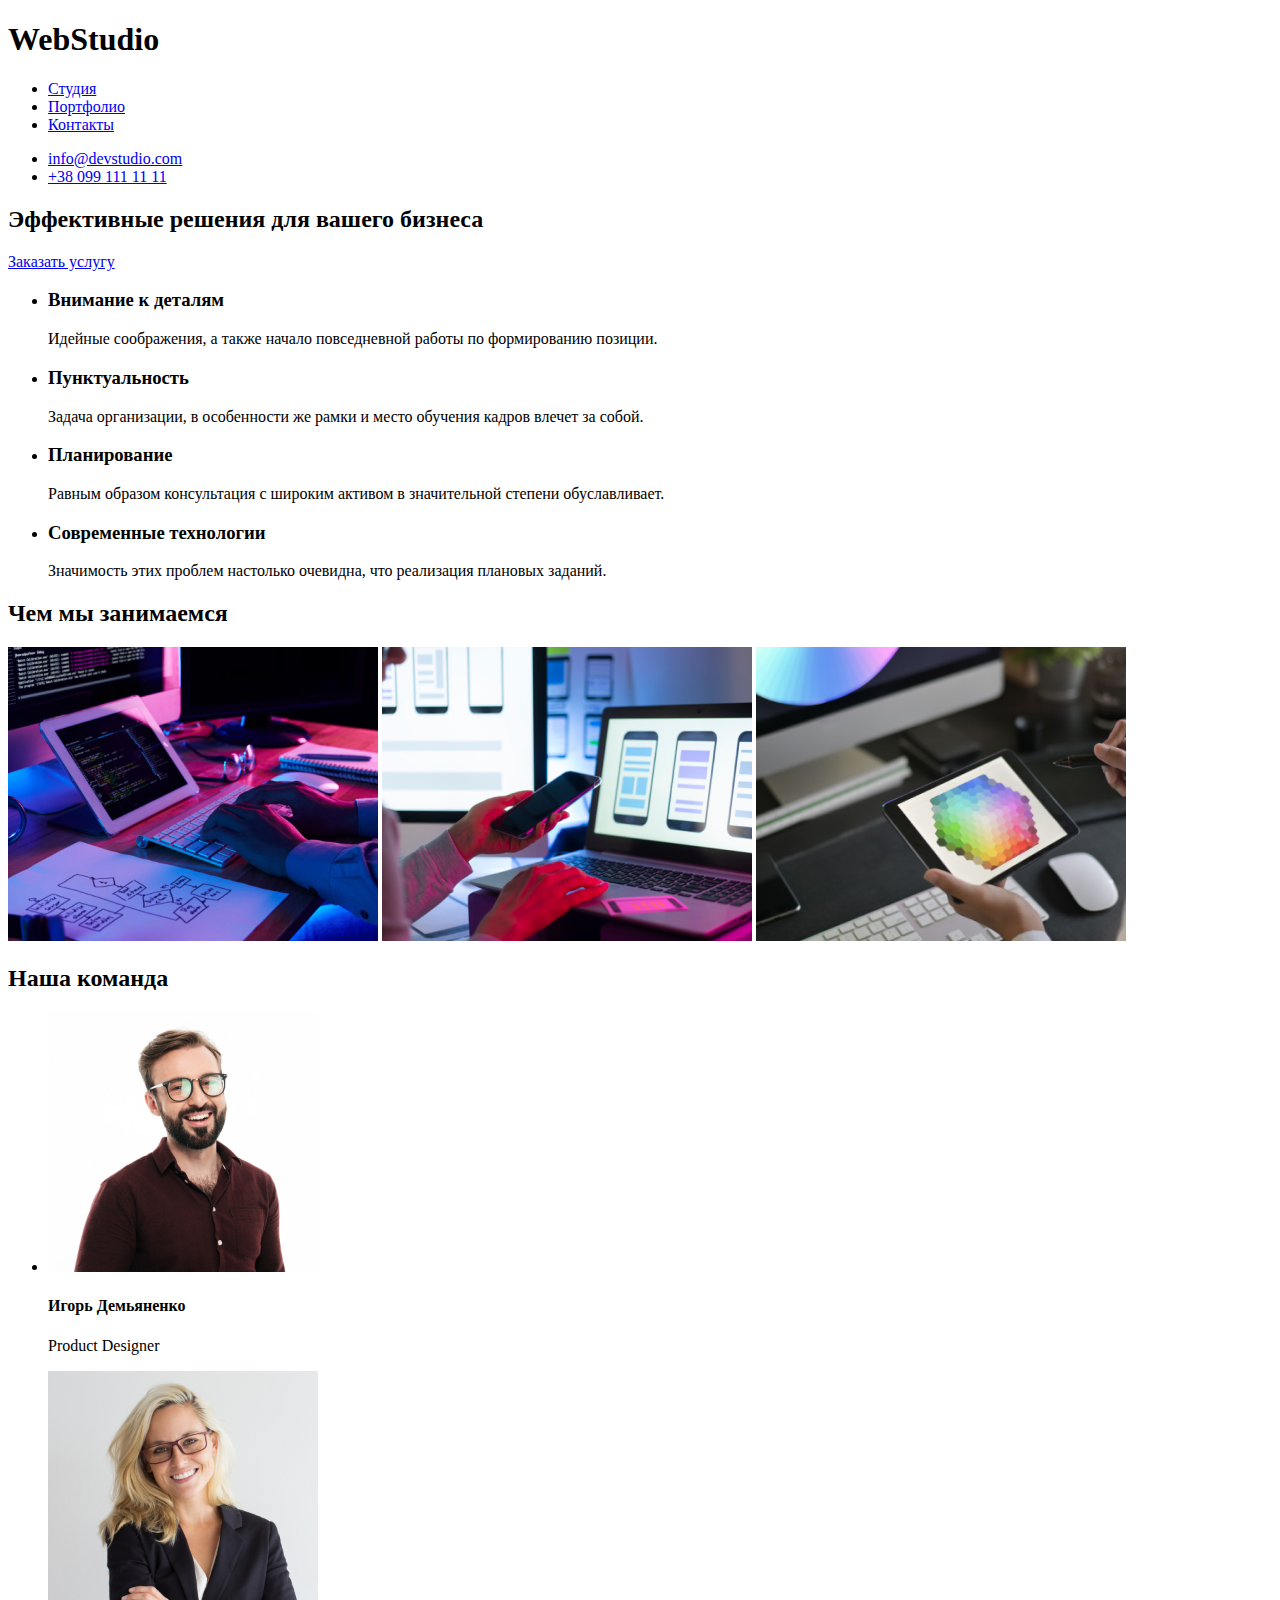
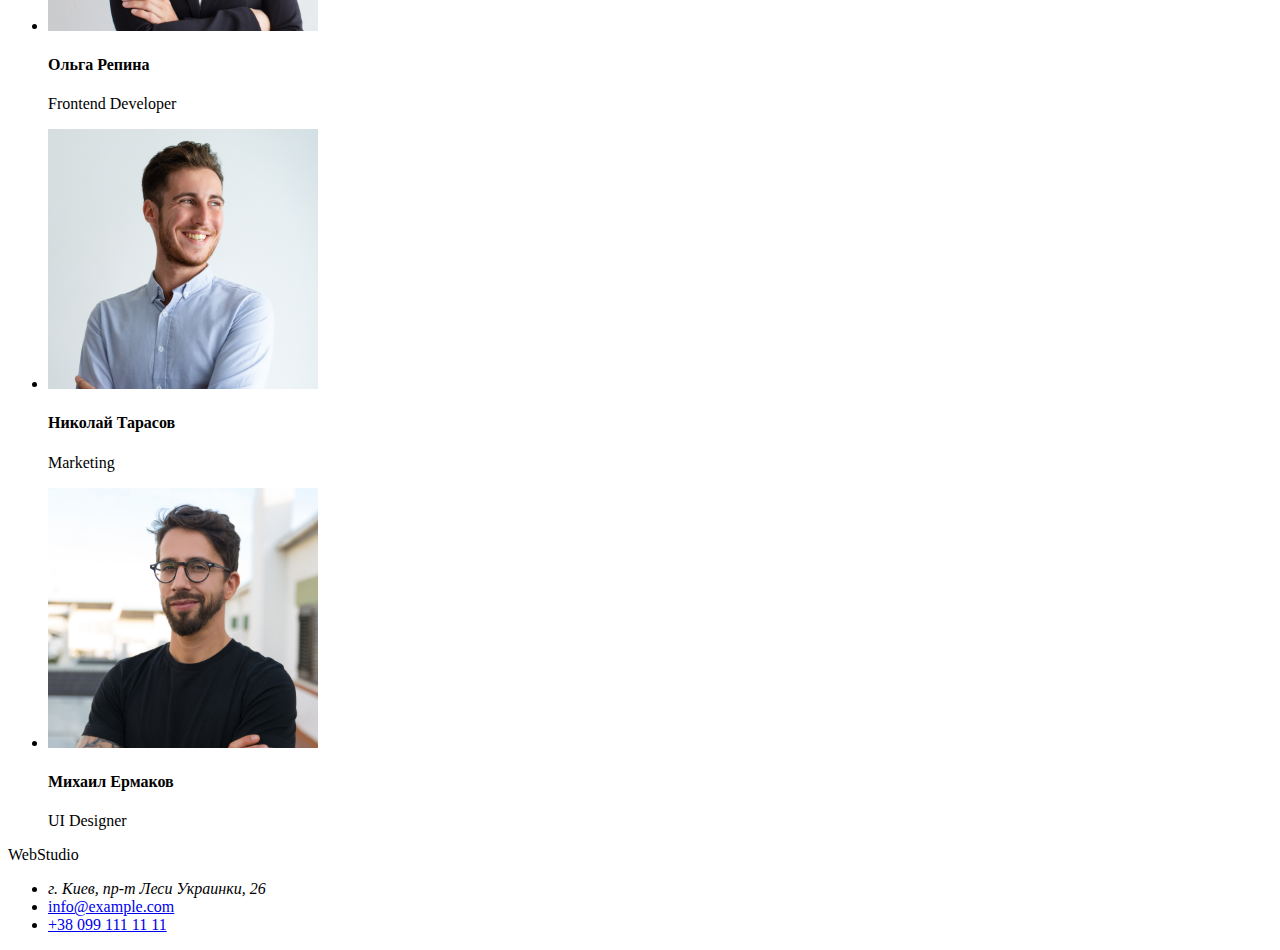
==== index.html @ c7d6d515 "created repository and added linters" ====
<!DOCTYPE html>
<html lang="ru">
<head>
    <meta charset="UTF-8">
    <meta name="viewport" content="width=, initial-scale=1.0">
    <link rel="stylesheet" href="./css/style.css">
    <title>Студия</title>
</head>
<body>
    <!--header container-->
    <header>
        <nav>
            <h1><span>Web</span>Studio</h1>
            <ul>
                <li><a href="#">Студия</a></li>
                <li><a href="#">Портфолио</a></li>
                <li><a href="#">Контакты</a></li>
            </ul>
            <ul>
                <li><a href="mailto:info@devstudio.com">info@devstudio.com</a></li>
                <li><a href="tel:+380991111111">+38 099 111 11 11</a></li>
            </ul>
        </nav>
    </header>
    <main>
        <!--banner container-->
        <div>
            <h2>Эффективные решения для вашего бизнеса</h2>
            <a href="#">Заказать услугу</a>
        </div>
        <!--preferences section-->
        <section>
            <ul>
                <li>
                    <h3>Внимание к деталям</h3>
                    <span>Идейные соображения, а также начало повседневной работы по формированию позиции.</span>
                </li>
                <li>
                    <h3>Пунктуальность</h3>
                    <span>Задача организации, в особенности же рамки и место обучения кадров влечет за собой.</span>
                </li>
                <li>
                    <h3>Планирование</h3>
                    <span>Равным образом консультация с широким активом в значительной степени обуславливает.</span>
                </li>
                <li>
                    <h3>Современные технологии</h3>
                    <span>Значимость этих проблем настолько очевидна, что реализация плановых заданий.</span>
                </li>
            </ul>
        </section>
        <!--whatwedo section-->
        <section>
            <h2>Чем мы занимаемся</h2>
            <img src="./img/img1.png" title="Разработка сайтов" alt="Разработка сайтов">
            <img src="./img/img2.png" title="Разработка мобильных приложений" alt="Разработка мобильных приложений">
            <img src="./img/img3.png" title="Дизайн интерфейса" alt="Дизайн интерфейса"> 
        </section>
        <!--team section-->
        <section>
            <h2>Наша команда</h2>
            <ul>
                <li>
                    <img src="./img/team1.jpg" width="270" title="Игорь Демьяненко" alt="Игорь Демьяненко">
                    <h4>Игорь Демьяненко</h4>
                    <p>Product Designer</p>
                </li>
                <li>
                    <img src="./img/team2.jpg" width="270" title="Ольга Репина" alt="Ольга Репина">
                    <h4>Ольга Репина</h4>
                    <p>Frontend Developer</p>
                </li>
                <li>
                    <img src="./img/team3.jpg" width="270" title="Николай Тарасов" alt="Николай Тарасов">
                    <h4>Николай Тарасов</h4>
                    <p>Marketing</p>
                </li>
                <li>
                    <img src="./img/team4.jpg" width="270" title="Михаил Ермаков" alt="Михаил Ермаков">
                    <h4>Михаил Ермаков</h4>
                    <p>UI Designer</p>
                </li>
            </ul>
        </section>
    </main>
    <!-- footer container -->
    <footer>
        <p><span>Web</span>Studio</p>
        <ul>
            <li><address>г. Киев, пр-т Леси Украинки, 26</address></li>
            <li><a href="mailto:info@example.com">info@example.com</a></li>
            <li><a href="tel:+380991111111">+38 099 111 11 11</a></li>
        </ul>
    </footer>
</body>
</html>
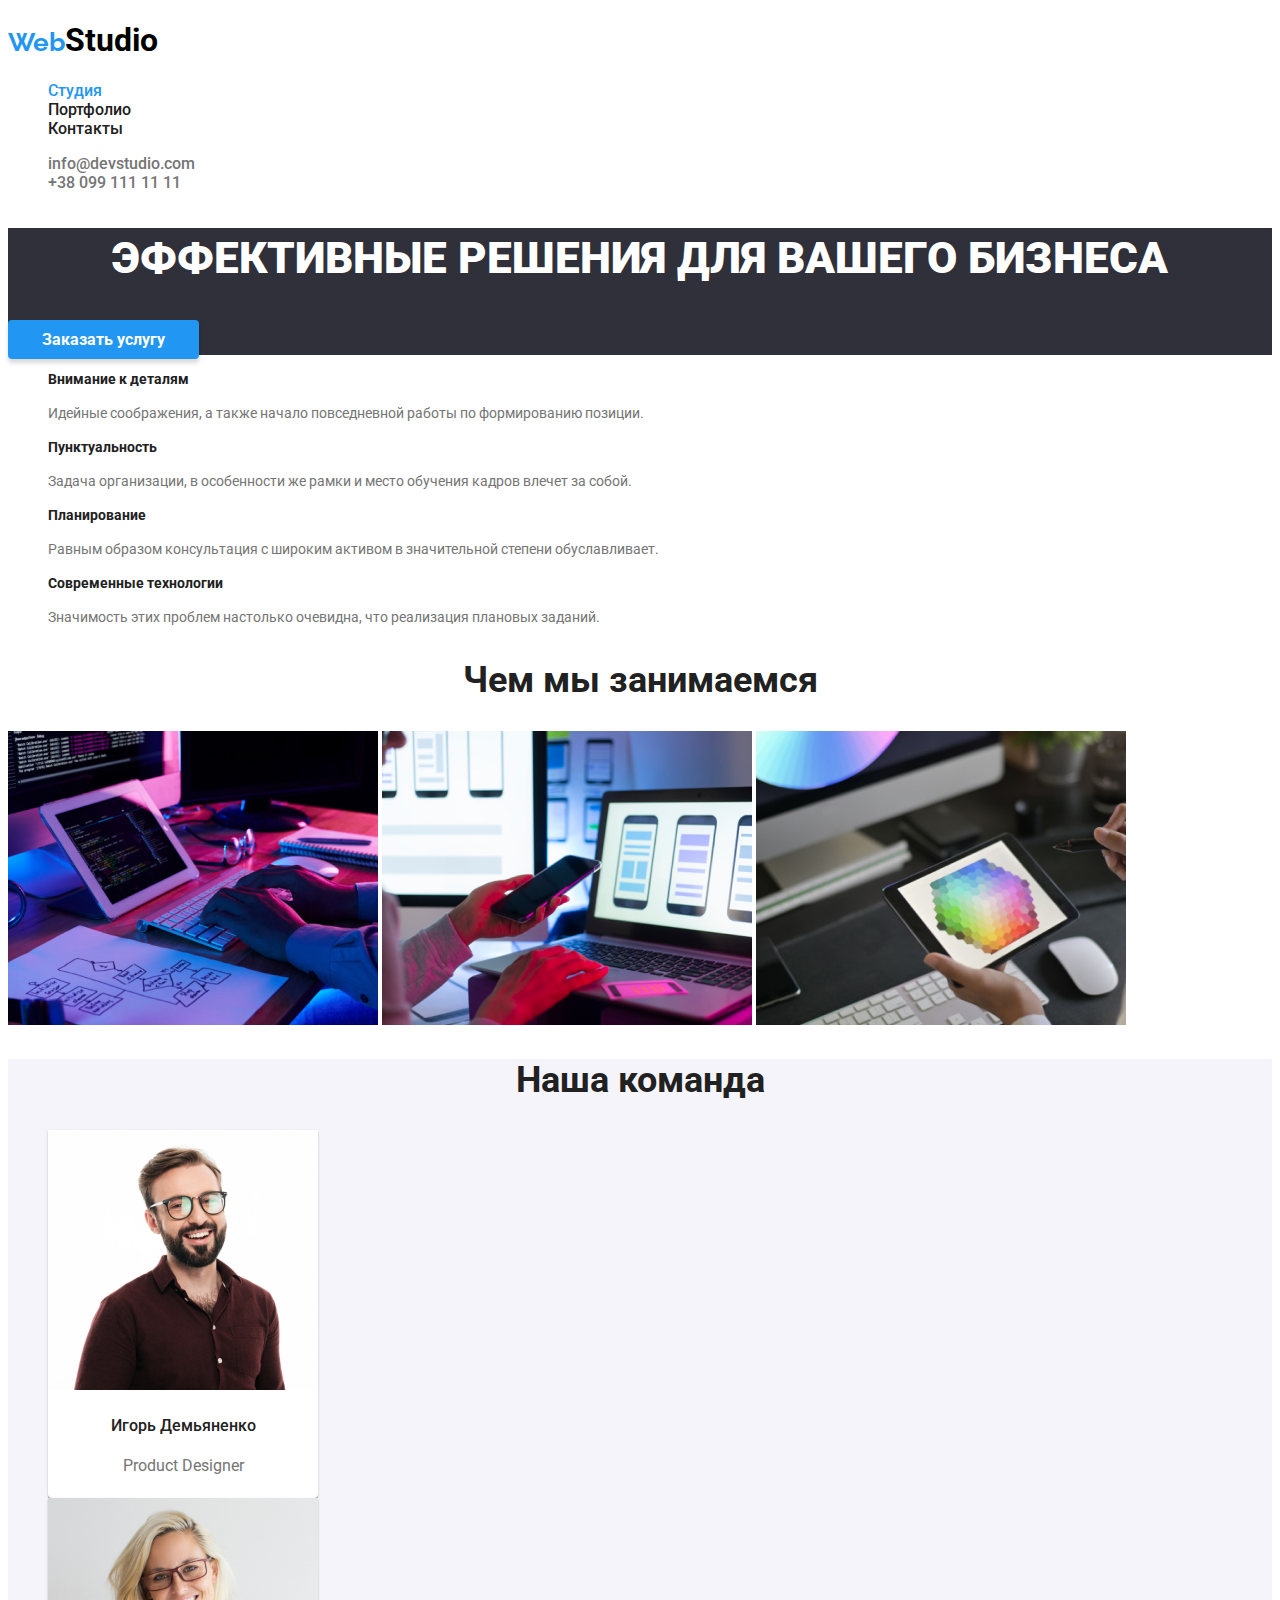
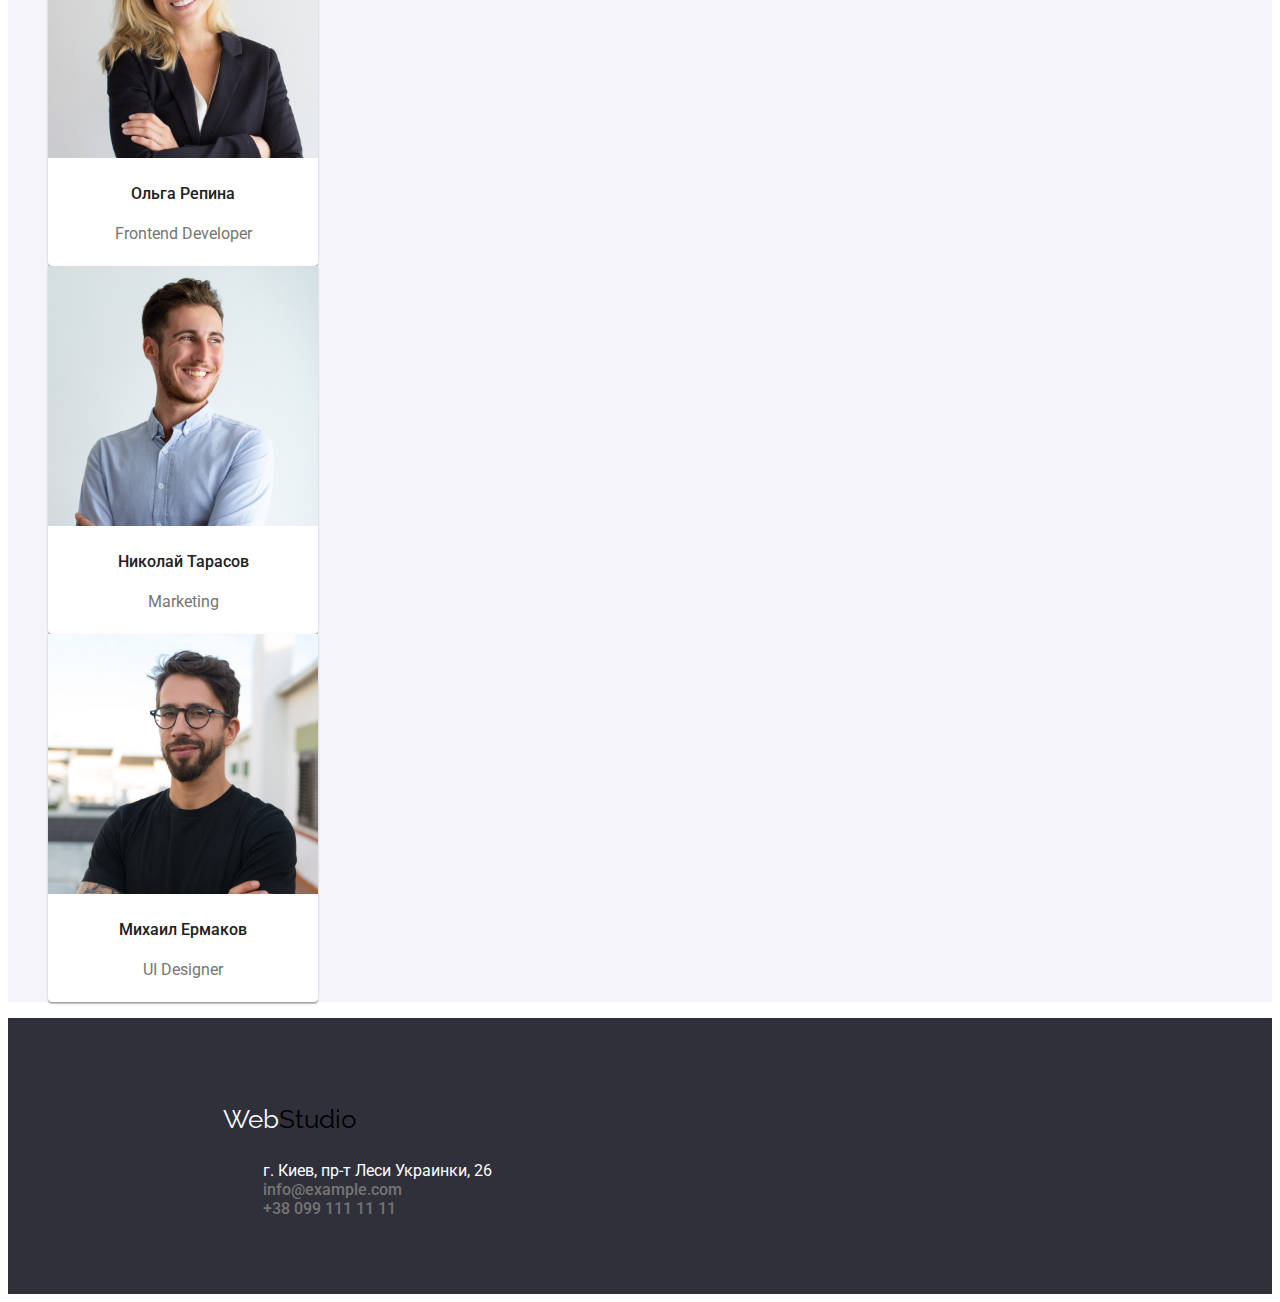
==== commit f065d7c5: "added portfolio, finished css" ====
--- a/index.html
+++ b/index.html
@@ -3,33 +3,36 @@
 <head>
     <meta charset="UTF-8">
     <meta name="viewport" content="width=, initial-scale=1.0">
+    <!-- <link rel="stylesheet" href=".css/normalize.css" -->
     <link rel="stylesheet" href="./css/style.css">
+    <link rel="preconnect" href="https://fonts.gstatic.com">
+    <link href="https://fonts.googleapis.com/css2?family=Raleway:wght@700&family=Roboto:wght@400;500;700;900&display=swap" rel="stylesheet">
     <title>Студия</title>
 </head>
 <body>
     <!--header container-->
     <header>
         <nav>
-            <h1><span>Web</span>Studio</h1>
-            <ul>
-                <li><a href="#">Студия</a></li>
-                <li><a href="#">Портфолио</a></li>
-                <li><a href="#">Контакты</a></li>
+            <h1 class="logo"><span class="logo-brand">Web</span>Studio</h1>
+            <ul  class="nav-panel">
+                <li><a id="current" href="./index.html">Студия</a></li>
+                <li><a href="./portfolio.html">Портфолио</a></li>
+                <li><a href="#footer">Контакты</a></li>
             </ul>
             <ul>
-                <li><a href="mailto:info@devstudio.com">info@devstudio.com</a></li>
-                <li><a href="tel:+380991111111">+38 099 111 11 11</a></li>
+                <li class="nav-contacts"><a href="mailto:info@devstudio.com">info@devstudio.com</a></li>
+                <li class="nav-contacts"><a href="tel:+380991111111">+38 099 111 11 11</a></li>
             </ul>
         </nav>
     </header>
     <main>
         <!--banner container-->
-        <div>
-            <h2>Эффективные решения для вашего бизнеса</h2>
+        <div class="banner">
+            <h2 class="banner-slogan">Эффективные решения для вашего бизнеса</h2>
             <a href="#">Заказать услугу</a>
         </div>
         <!--preferences section-->
-        <section>
+        <section class="preferences">
             <ul>
                 <li>
                     <h3>Внимание к деталям</h3>
@@ -50,32 +53,32 @@
             </ul>
         </section>
         <!--whatwedo section-->
-        <section>
+        <section class="whatwedo">
             <h2>Чем мы занимаемся</h2>
             <img src="./img/img1.png" title="Разработка сайтов" alt="Разработка сайтов">
             <img src="./img/img2.png" title="Разработка мобильных приложений" alt="Разработка мобильных приложений">
             <img src="./img/img3.png" title="Дизайн интерфейса" alt="Дизайн интерфейса"> 
         </section>
         <!--team section-->
-        <section>
+        <section class="team">
             <h2>Наша команда</h2>
             <ul>
-                <li>
+                <li class="team-card">
                     <img src="./img/team1.jpg" width="270" title="Игорь Демьяненко" alt="Игорь Демьяненко">
                     <h4>Игорь Демьяненко</h4>
                     <p>Product Designer</p>
                 </li>
-                <li>
+                <li class="team-card">
                     <img src="./img/team2.jpg" width="270" title="Ольга Репина" alt="Ольга Репина">
                     <h4>Ольга Репина</h4>
                     <p>Frontend Developer</p>
                 </li>
-                <li>
+                <li class="team-card">
                     <img src="./img/team3.jpg" width="270" title="Николай Тарасов" alt="Николай Тарасов">
                     <h4>Николай Тарасов</h4>
                     <p>Marketing</p>
                 </li>
-                <li>
+                <li class="team-card">
                     <img src="./img/team4.jpg" width="270" title="Михаил Ермаков" alt="Михаил Ермаков">
                     <h4>Михаил Ермаков</h4>
                     <p>UI Designer</p>
@@ -84,12 +87,12 @@
         </section>
     </main>
     <!-- footer container -->
-    <footer>
-        <p><span>Web</span>Studio</p>
+    <footer id="footer">
+        <p class="logo-footer"><span class="logo-brand-footer">Web</span>Studio</p>
         <ul>
-            <li><address>г. Киев, пр-т Леси Украинки, 26</address></li>
-            <li><a href="mailto:info@example.com">info@example.com</a></li>
-            <li><a href="tel:+380991111111">+38 099 111 11 11</a></li>
+            <li><address class="address">г. Киев, пр-т Леси Украинки, 26</address></li>
+            <li class="nav-contacts"><a href="mailto:info@example.com">info@example.com</a></li>
+            <li class="nav-contacts"><a href="tel:+380991111111">+38 099 111 11 11</a></li>
         </ul>
     </footer>
 </body>
--- a/css/style.css
+++ b/css/style.css
@@ -0,0 +1,202 @@
+:root {
+    --background-color: #ffffff; 
+    --brand-color: #2196F3;
+    --text-color-primary: #212121;
+    --text-color-secondary: #757575;
+    --text-color-adrress-op60: rgba(255, 255, 255, 0.6);
+    font-family: 'Roboto', sans-serif;
+}
+
+.logo .logo-brand {
+    font-family: 'Raleway', sans-serif;
+    font-size: 26px;
+    line-height: 31px;
+}
+
+.logo {
+    color: #000000;
+}
+
+.logo-brand {
+    color: var(--brand-color)
+}
+
+ul {
+    list-style: none;
+}
+
+#current {
+    color: var(--brand-color);
+}
+
+.nav-panel a{
+    color: var(--text-color-primary);
+    text-decoration: none;
+    font-weight: 500;
+}
+
+.nav-panel a:hover, :focus {
+    color: var(--brand-color);
+}
+
+.nav-contacts a{
+    color: var(--text-color-secondary);
+    text-decoration: none;
+    font-weight: 500;
+}
+
+.nav-contacts a:hover, :focus {
+    color: var(--brand-color);
+}
+
+.banner {
+    background-color: #2F303A;
+}
+
+.banner-slogan {
+    color: var(--background-color);
+    font-weight: 900;
+    text-transform: uppercase;
+    font-size: 44px;
+    line-height: 60px;
+    text-align: center;
+}
+
+.banner a {
+    background-color: var(--brand-color);
+    color: var(--background-color);
+    text-decoration: none;
+    font-weight: 700;
+    font-size: 16px;
+    line-height: 30px;
+    box-shadow: 0px 4px 4px rgba(0, 0, 0, 0.15);
+    border-radius: 4px; 
+    padding: 10px 34px;
+}
+
+.banner a:hover {
+    background-color: #ffffff;
+    color: var(--text-color-primary);
+}
+
+.preferences h3 {
+    color: var(--text-color-primary);
+    font-weight: 700;
+    font-size: 14px;
+}
+
+.preferences span {
+    color: var(--text-color-secondary);
+    font-weight: 400;
+    font-size: 14px;
+    line-height: 24px;
+}
+
+.whatwedo h2 {
+    color: var(--text-color-primary);
+    font-weight: 700;
+    font-size: 36px;
+    line-height: 42px;
+    text-align: center;
+}
+
+.team {
+    background-color: #F5F4FA;
+}
+
+.team-card {
+    background-color: var(--background-color);
+    width: 270px;
+    height: 368px;
+    box-shadow: 0px 1px 3px rgba(0, 0, 0, 0.12), 0px 1px 1px rgba(0, 0, 0, 0.14), 0px 2px 1px rgba(0, 0, 0, 0.2);
+    border-radius: 0px 0px 4px 4px;
+}
+
+.team h2 {
+    color: var(--text-color-primary);
+    font-weight: 700;
+    font-size: 36px;
+    line-height: 42px;
+    text-align: center;
+}
+
+.team h4 {
+    color: var(--text-color-primary);
+    font-weight: 500;
+    font-size: 16px;
+    line-height: 19px;
+    text-align: center;
+}
+
+.team p {
+    color: var(--text-color-secondary);
+    font-weight: 400;
+    font-size: 16px;
+    line-height: 19px;
+    text-align: center;
+}
+
+#footer {
+    background-color: #2F303A;
+    padding: 60px 215px;
+}
+
+#footer p {
+    font-family: 'Raleway', sans-serif;
+    font-size: 26px;
+    line-height: 31px;
+}
+
+.logo-brand-footer {
+    color: var(--background-color);
+}
+
+/* .logo-footer {
+    padding: 10px 40px;
+} */
+
+.address {
+    font-style: normal;
+    font-weight: 400;
+    color: var(--background-color);
+}
+
+.hidden {
+    display: none;
+}
+
+.button {
+    background-color: #F5F4FA;
+    color: var(--text-color-primary);
+    width: fit-content;
+    border: 1px solid;
+    padding: 6px 22px;
+    border-radius: 4px;
+}
+
+.button:hover {
+    background-color: var(--brand-color);
+    color: var(--background-color);
+}
+
+.products {
+    width: 370px;
+    height: 404px;
+    background-color: var(--background-color);
+}
+
+.product-title {
+    font-weight: 700;
+    font-size: 18px;
+    line-height: 36px;
+    color: var(--text-color-primary);
+    text-align: center;
+}
+
+.product-description {
+    font-weight: 400;
+    font-size: 16px;
+    line-height: 30px;
+    color: var(--text-color-secondary);
+    text-align: center;
+}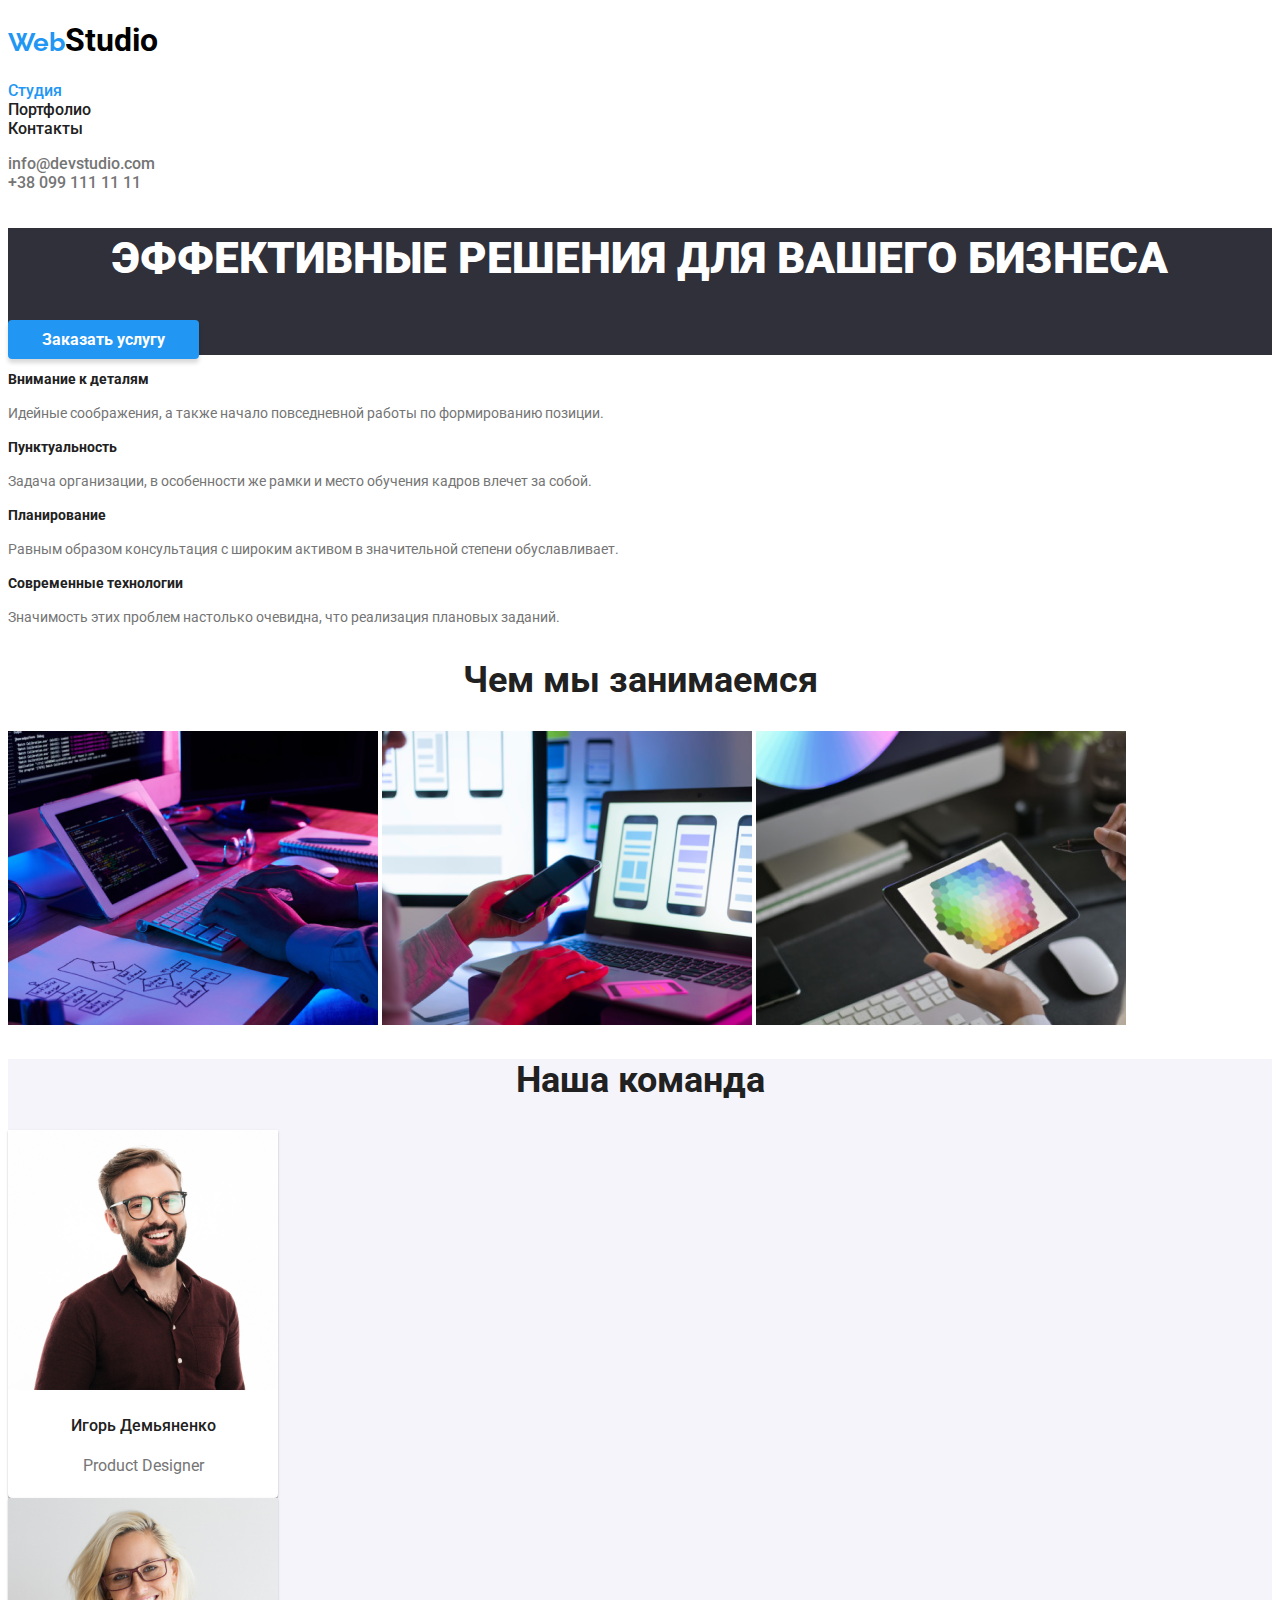
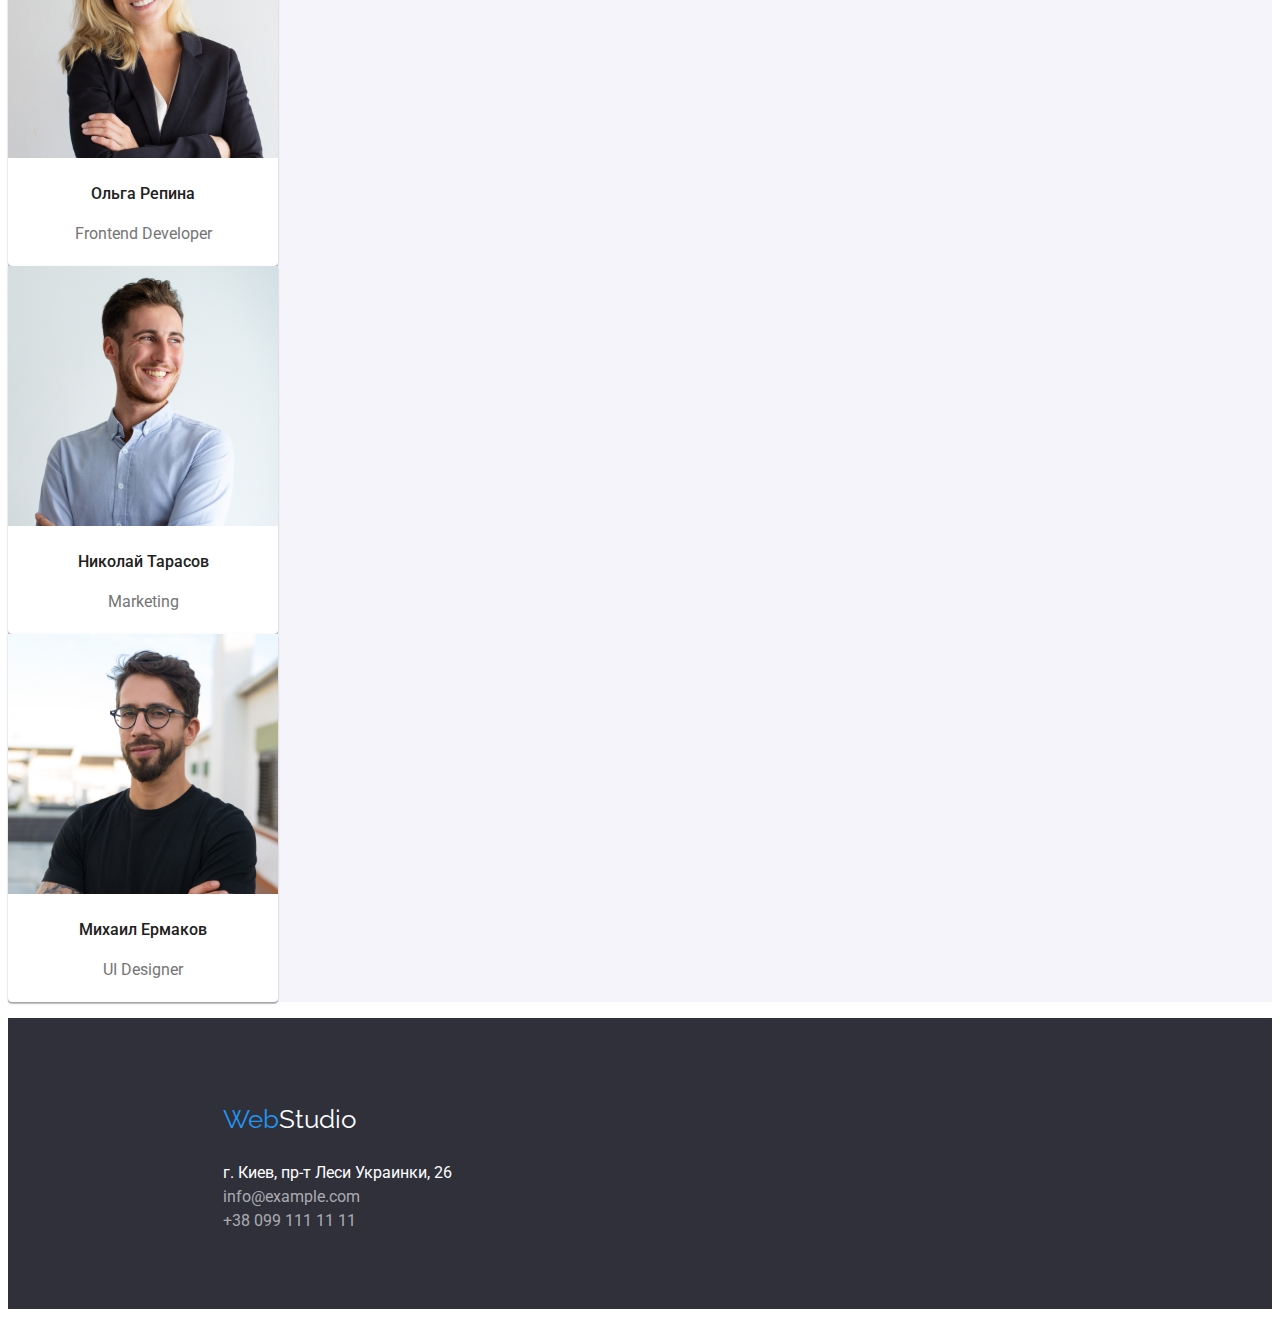
==== commit 05f034c7: "changed footer contacts color" ====
--- a/index.html
+++ b/index.html
@@ -3,8 +3,8 @@
 <head>
     <meta charset="UTF-8">
     <meta name="viewport" content="width=, initial-scale=1.0">
-    <!-- <link rel="stylesheet" href=".css/normalize.css" -->
     <link rel="stylesheet" href="./css/style.css">
+    <link rel="stylesheet" href=".css/normalize.css">
     <link rel="preconnect" href="https://fonts.gstatic.com">
     <link href="https://fonts.googleapis.com/css2?family=Raleway:wght@700&family=Roboto:wght@400;500;700;900&display=swap" rel="stylesheet">
     <title>Студия</title>
--- a/css/style.css
+++ b/css/style.css
@@ -23,6 +23,7 @@
 
 ul {
     list-style: none;
+    padding: 0;
 }
 
 #current {
@@ -145,10 +146,21 @@
     font-family: 'Raleway', sans-serif;
     font-size: 26px;
     line-height: 31px;
+    color: var(--background-color);
+}
+
+#footer .nav-contacts a{
+    font-weight: 400;
+    color: var(--text-color-adrress-op60);
+    line-height: 24px;
+}
+
+#footer .nav-contacts a:hover, :focus{
+    color: var(--brand-color);
 }
 
 .logo-brand-footer {
-    color: var(--background-color);
+    color: var(--brand-color);
 }
 
 /* .logo-footer {
@@ -158,6 +170,7 @@
 .address {
     font-style: normal;
     font-weight: 400;
+    line-height: 24px;
     color: var(--background-color);
 }
 
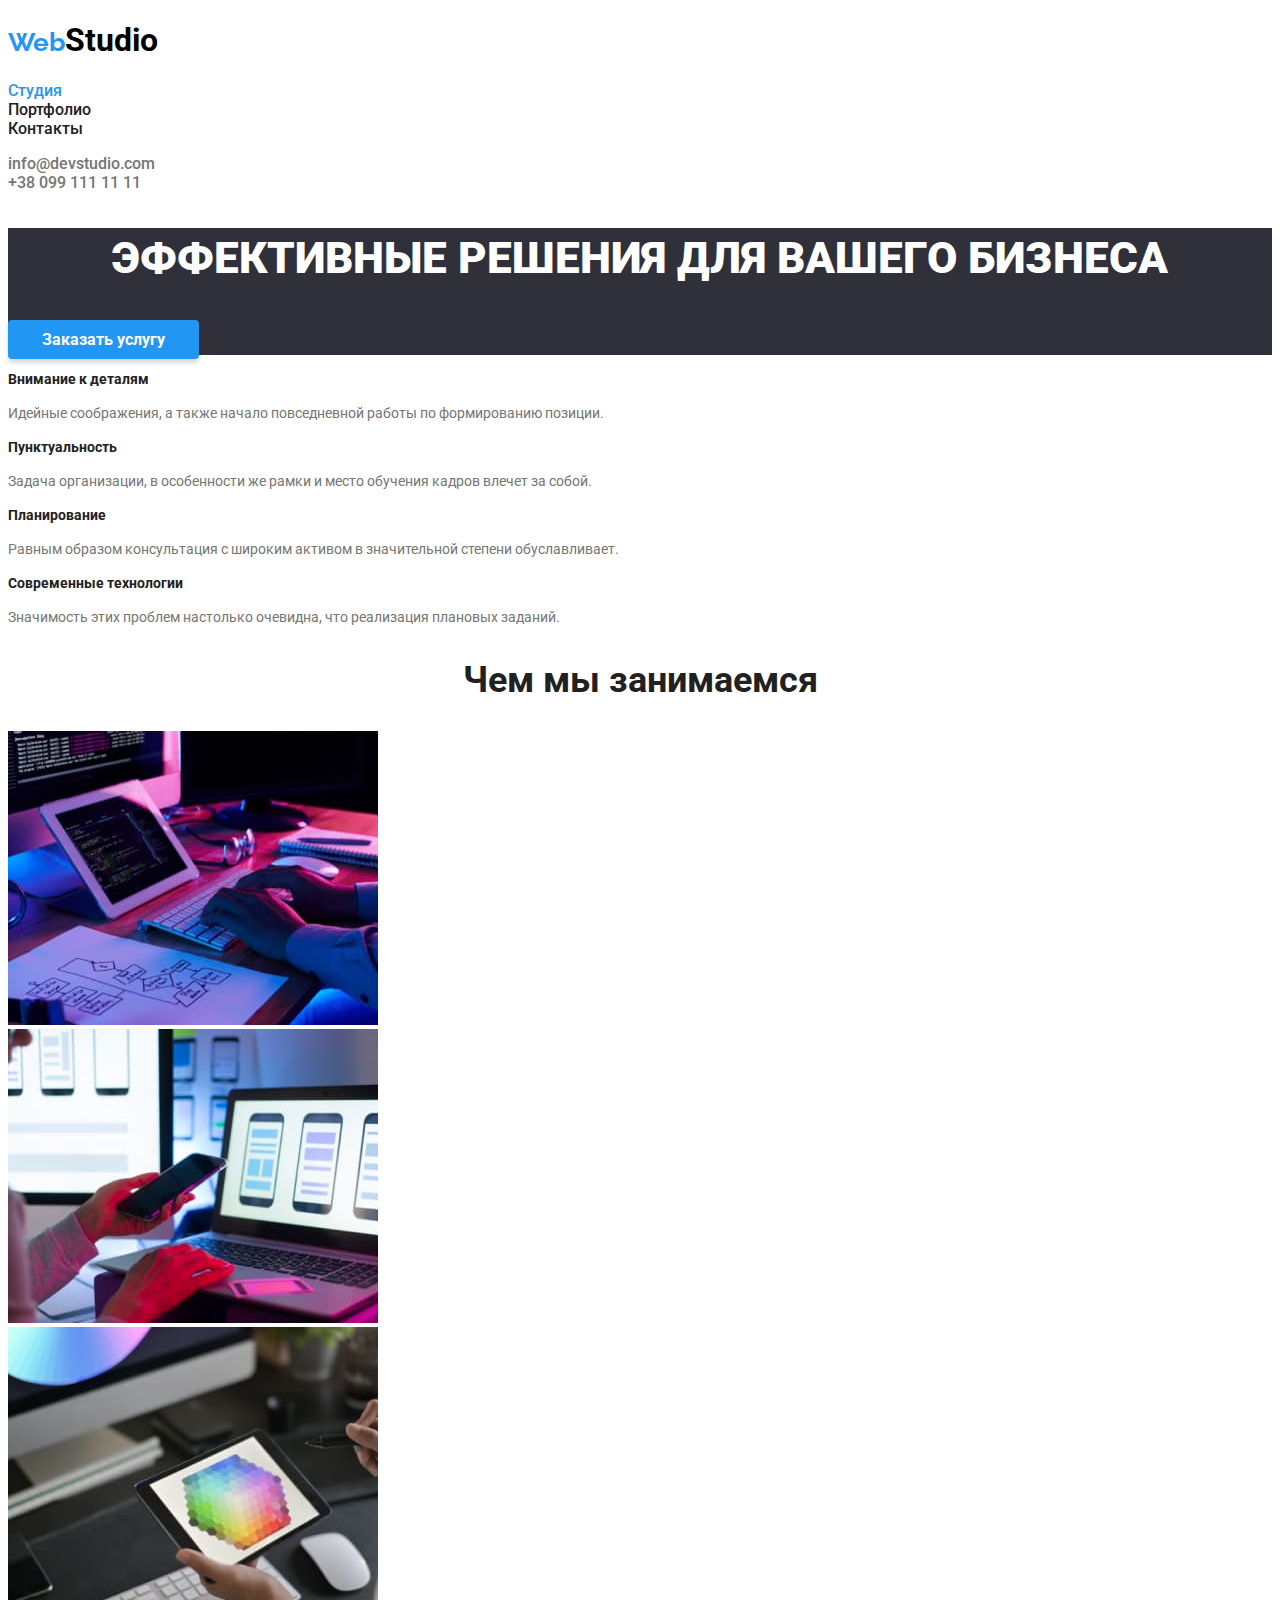
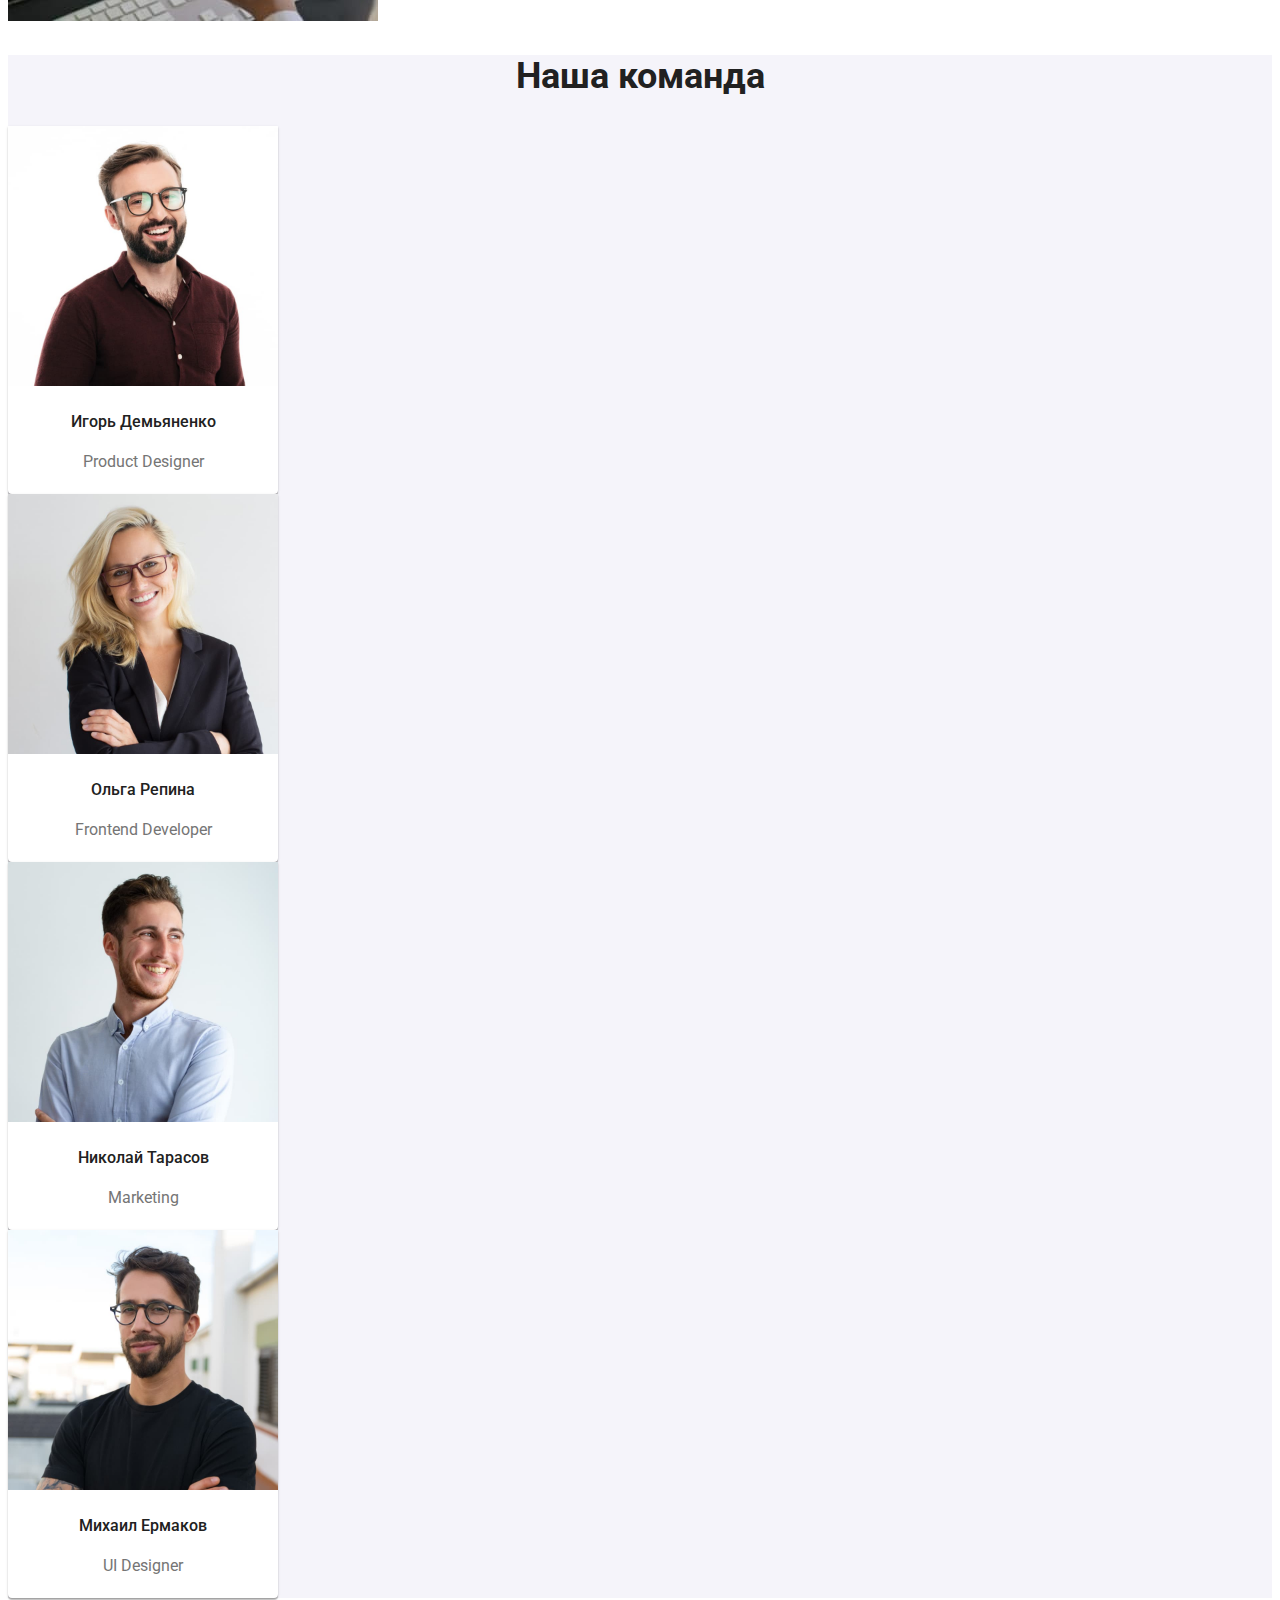
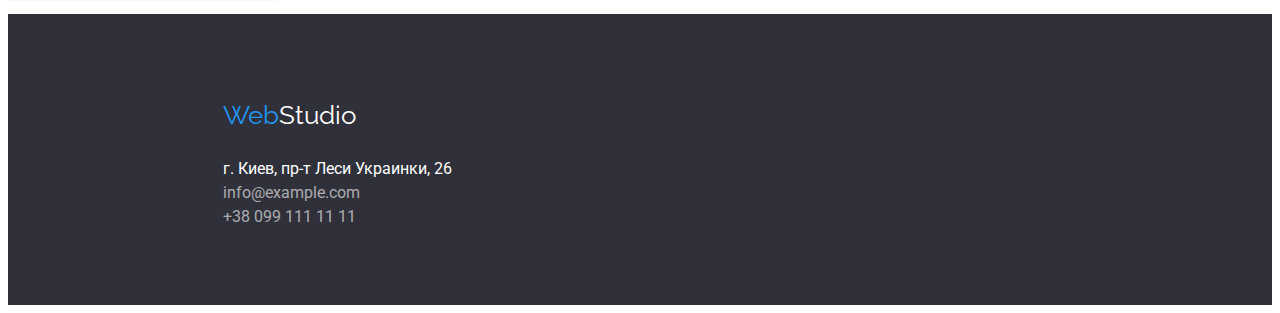
==== commit ba4475a7: "changed optimized pics" ====
--- a/index.html
+++ b/index.html
@@ -55,10 +55,18 @@
         <!--whatwedo section-->
         <section class="whatwedo">
             <h2>Чем мы занимаемся</h2>
-            <img src="./img/img1.png" title="Разработка сайтов" alt="Разработка сайтов">
-            <img src="./img/img2.png" title="Разработка мобильных приложений" alt="Разработка мобильных приложений">
-            <img src="./img/img3.png" title="Дизайн интерфейса" alt="Дизайн интерфейса"> 
-        </section>
+            <ul>
+                <li>
+                    <img src="./img/img1.jpg" title="Разработка сайтов" alt="Разработка сайтов">
+                </li>
+                <li>
+                    <img src="./img/img2.jpg" title="Разработка мобильных приложений" alt="Разработка мобильных приложений">
+                </li>
+                <li>
+                    <img src="./img/img3.jpg" title="Дизайн интерфейса" alt="Дизайн интерфейса"> 
+                </li>
+            </ul>
+                </section>
         <!--team section-->
         <section class="team">
             <h2>Наша команда</h2>
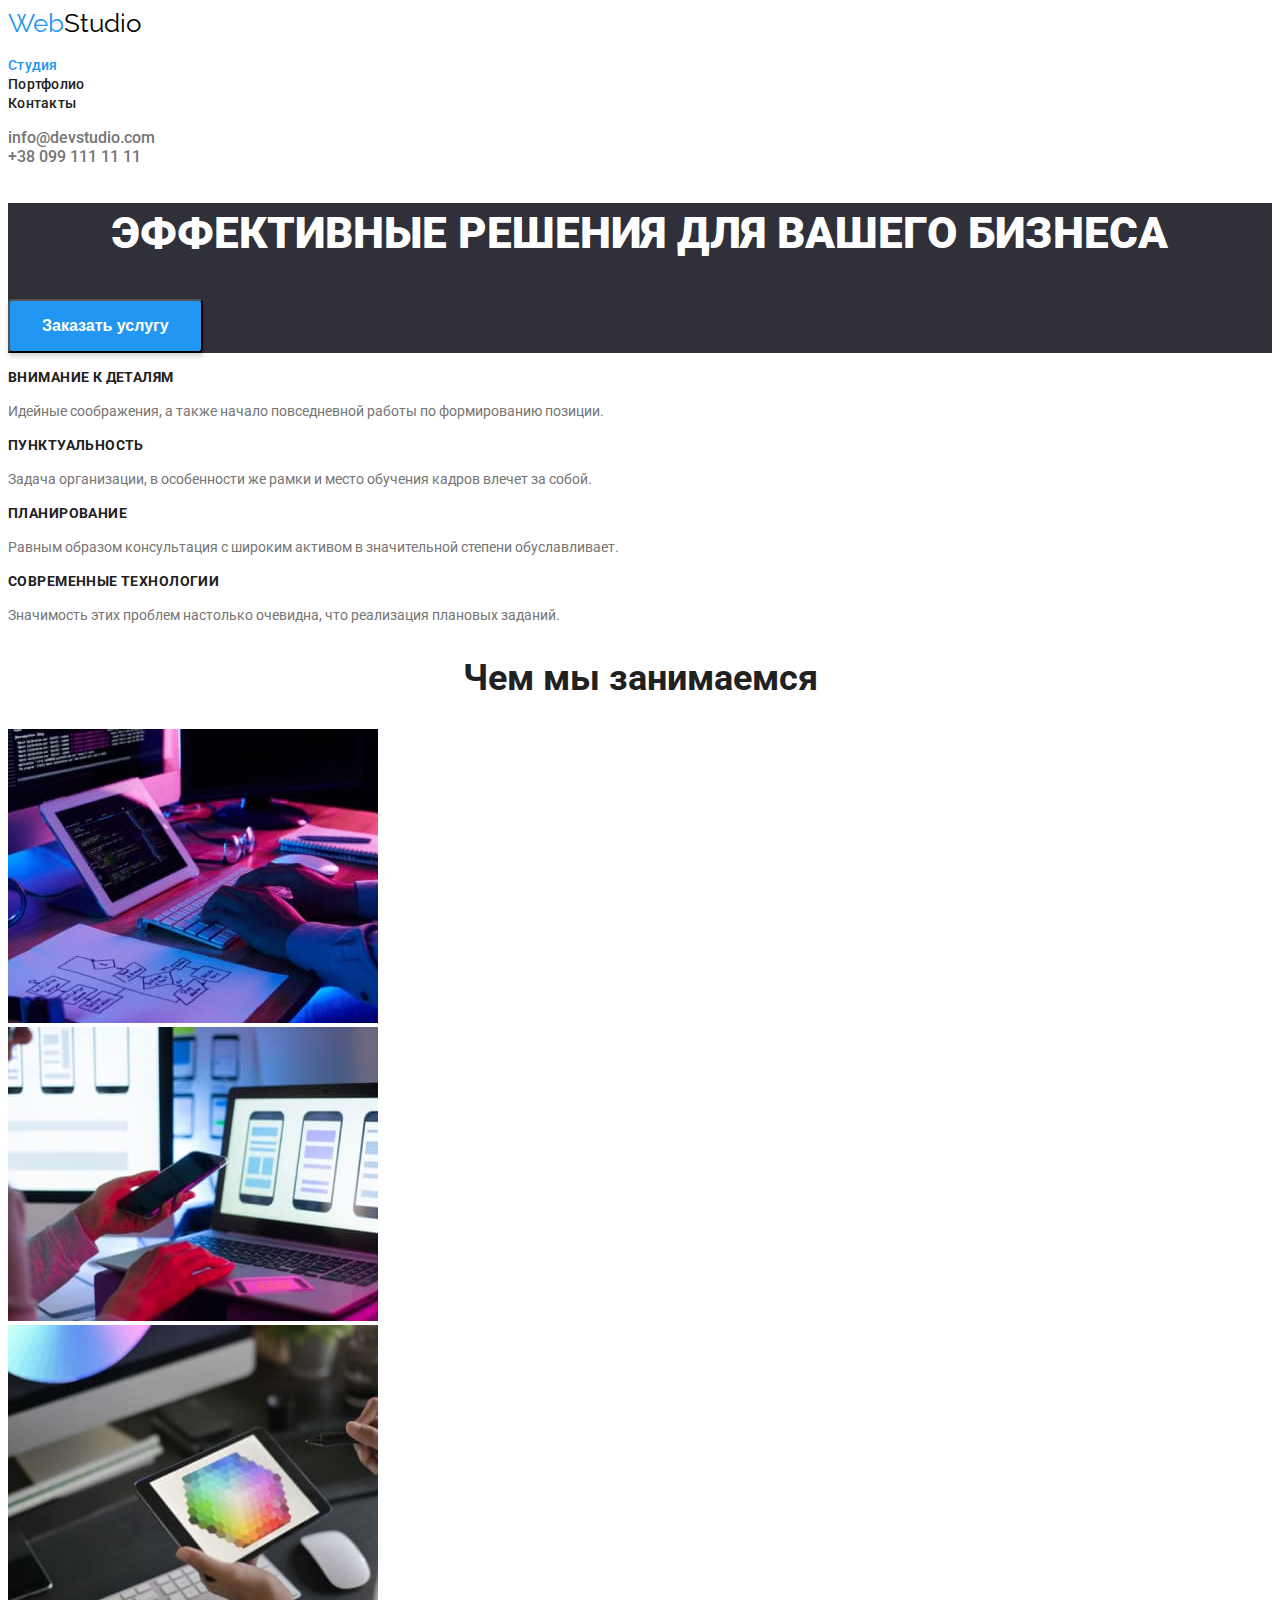
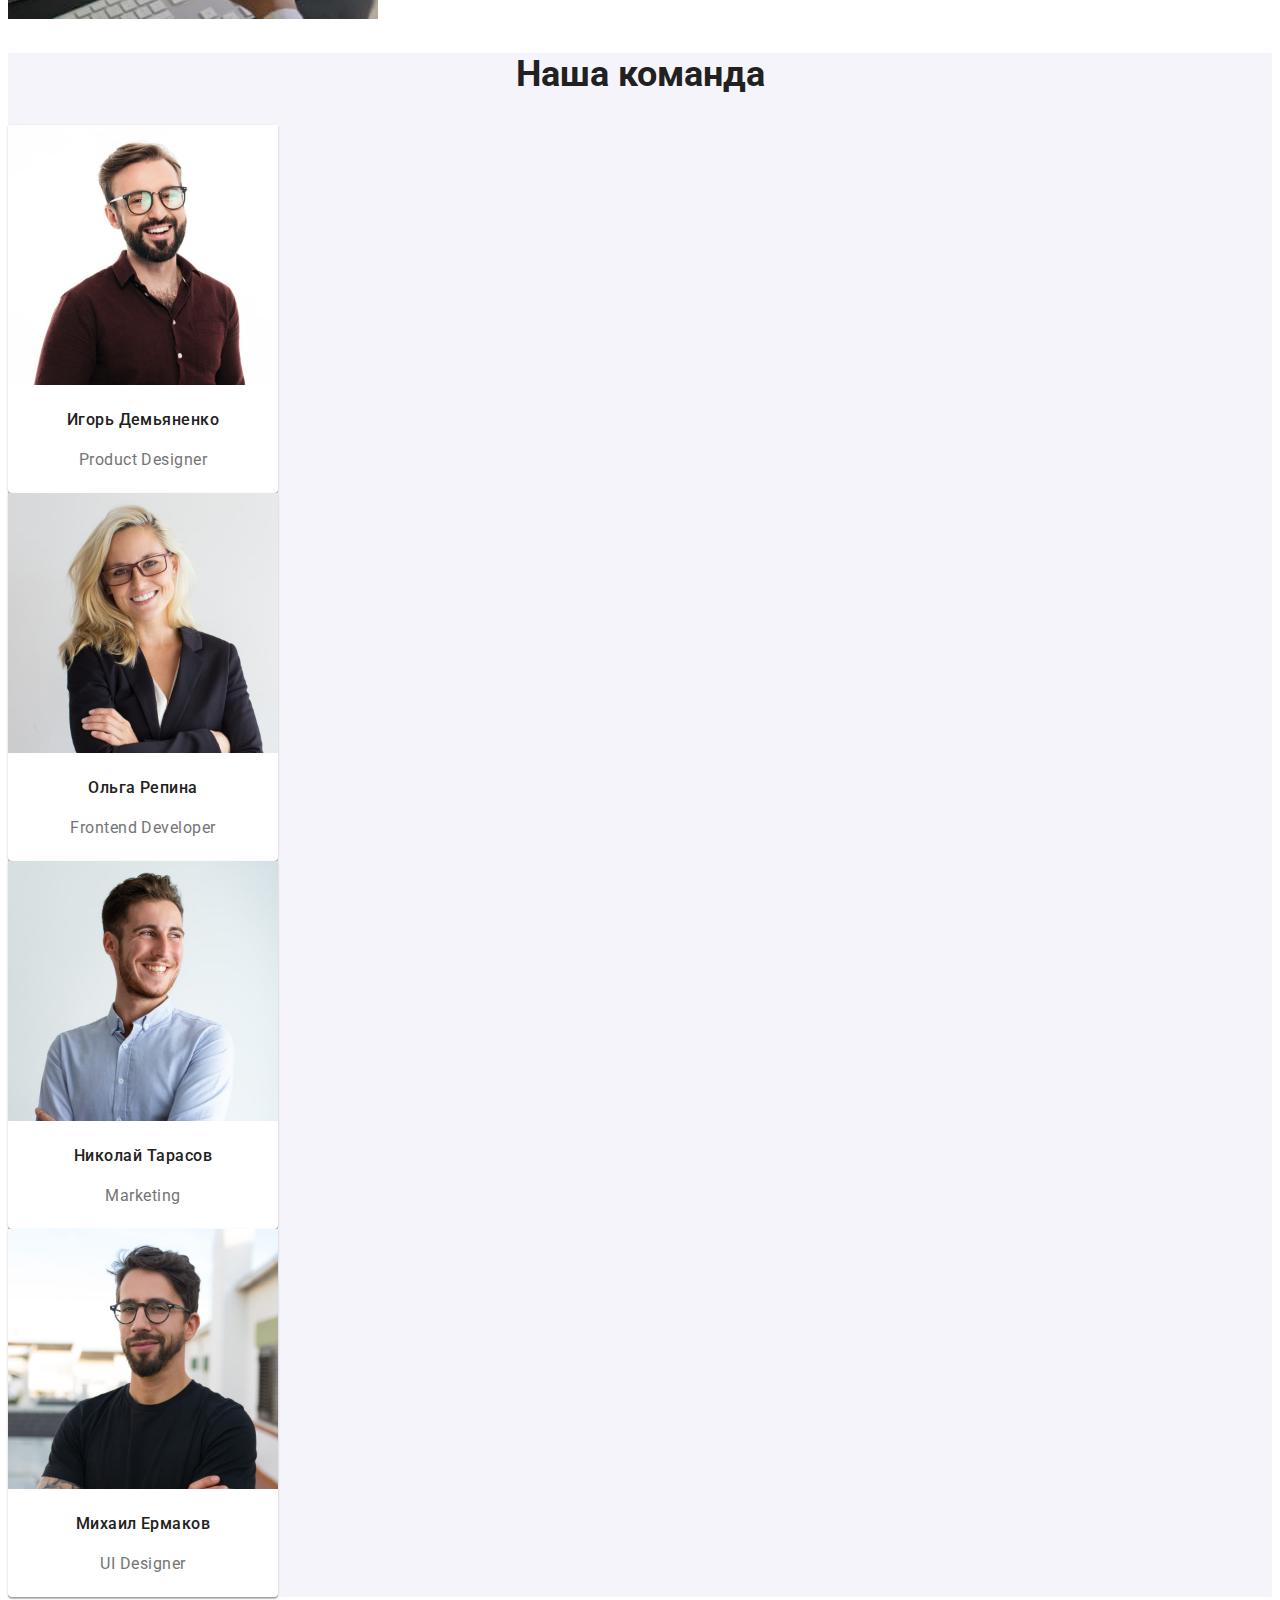
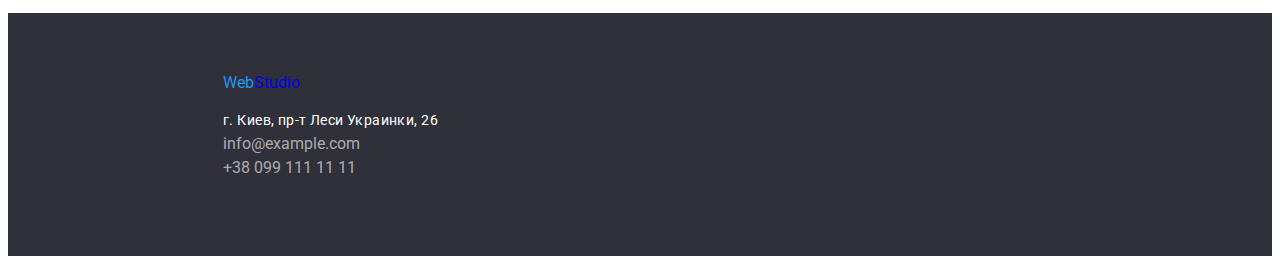
==== commit 7e4e6891: "first part of chanhes" ====
--- a/index.html
+++ b/index.html
@@ -3,8 +3,8 @@
 <head>
     <meta charset="UTF-8">
     <meta name="viewport" content="width=, initial-scale=1.0">
-    <link rel="stylesheet" href="./css/style.css">
-    <link rel="stylesheet" href=".css/normalize.css">
+    <link rel="stylesheet" href="./css/styles.css">
+    <!-- <link rel="stylesheet" href=".css/normalize.css"> -->
     <link rel="preconnect" href="https://fonts.gstatic.com">
     <link href="https://fonts.googleapis.com/css2?family=Raleway:wght@700&family=Roboto:wght@400;500;700;900&display=swap" rel="stylesheet">
     <title>Студия</title>
@@ -12,43 +12,46 @@
 <body>
     <!--header container-->
     <header>
-        <nav>
-            <h1 class="logo"><span class="logo-brand">Web</span>Studio</h1>
-            <ul  class="nav-panel">
-                <li><a id="current" href="./index.html">Студия</a></li>
-                <li><a href="./portfolio.html">Портфолио</a></li>
-                <li><a href="#footer">Контакты</a></li>
-            </ul>
-            <ul>
+        <nav class="header-container">
+            <a class="logo" href="index.html"><span class="logo-brand">Web</span>Studio</a>
+                <ul class="nav-panel">
+                    <li class="nav-item"><a class="nav-link" id="current" href="./index.html">Студия</a></li>
+                    <li class="nav-item"><a class="nav-link" href="./portfolio.html">Портфолио</a></li>
+                    <li class="nav-item"><a class="nav-link" href="#footer">Контакты</a></li>
+                </ul>
+        </nav>
+        <ul class="contacts-container">
                 <li class="nav-contacts"><a href="mailto:info@devstudio.com">info@devstudio.com</a></li>
                 <li class="nav-contacts"><a href="tel:+380991111111">+38 099 111 11 11</a></li>
-            </ul>
-        </nav>
+        </ul>
     </header>
     <main>
         <!--banner container-->
-        <div class="banner">
-            <h2 class="banner-slogan">Эффективные решения для вашего бизнеса</h2>
-            <a href="#">Заказать услугу</a>
-        </div>
+        <section>
+            <div class="banner">
+                <h2 class="banner-slogan">Эффективные решения для вашего бизнеса</h2>
+                <button type="button" class="btn">Заказать услугу</button>
+            </div>
+        </section>
         <!--preferences section-->
         <section class="preferences">
+            <h1 class="hidden">WebStudio</h1>
             <ul>
                 <li>
                     <h3>Внимание к деталям</h3>
-                    <span>Идейные соображения, а также начало повседневной работы по формированию позиции.</span>
+                    <p>Идейные соображения, а также начало повседневной работы по формированию позиции.</p>
                 </li>
                 <li>
                     <h3>Пунктуальность</h3>
-                    <span>Задача организации, в особенности же рамки и место обучения кадров влечет за собой.</span>
+                    <p>Задача организации, в особенности же рамки и место обучения кадров влечет за собой.</p>
                 </li>
                 <li>
                     <h3>Планирование</h3>
-                    <span>Равным образом консультация с широким активом в значительной степени обуславливает.</span>
+                    <p>Равным образом консультация с широким активом в значительной степени обуславливает.</p>
                 </li>
                 <li>
                     <h3>Современные технологии</h3>
-                    <span>Значимость этих проблем настолько очевидна, что реализация плановых заданий.</span>
+                    <p>Значимость этих проблем настолько очевидна, что реализация плановых заданий.</p>
                 </li>
             </ul>
         </section>
@@ -57,13 +60,13 @@
             <h2>Чем мы занимаемся</h2>
             <ul>
                 <li>
-                    <img src="./img/img1.jpg" title="Разработка сайтов" alt="Разработка сайтов">
+                    <img src="./img/img1.jpg" width="370" title="Разработка сайтов" alt="Разработка сайтов">
                 </li>
                 <li>
-                    <img src="./img/img2.jpg" title="Разработка мобильных приложений" alt="Разработка мобильных приложений">
+                    <img src="./img/img2.jpg" width="370" title="Разработка мобильных приложений" alt="Разработка мобильных приложений">
                 </li>
                 <li>
-                    <img src="./img/img3.jpg" title="Дизайн интерфейса" alt="Дизайн интерфейса"> 
+                    <img src="./img/img3.jpg" width="370" title="Дизайн интерфейса" alt="Дизайн интерфейса"> 
                 </li>
             </ul>
                 </section>
@@ -96,12 +99,18 @@
     </main>
     <!-- footer container -->
     <footer id="footer">
-        <p class="logo-footer"><span class="logo-brand-footer">Web</span>Studio</p>
-        <ul>
-            <li><address class="address">г. Киев, пр-т Леси Украинки, 26</address></li>
-            <li class="nav-contacts"><a href="mailto:info@example.com">info@example.com</a></li>
-            <li class="nav-contacts"><a href="tel:+380991111111">+38 099 111 11 11</a></li>
-        </ul>
+        <a class="logo-footer" href="index.html"><span class="logo-brand">Web</span>Studio</a>
+            <ul>
+                <li>
+                    <address class="address">г. Киев, пр-т Леси Украинки, 26</address>
+                </li>
+                <li class="nav-contacts">
+                    <a href="mailto:info@example.com">info@example.com</a>
+                </li>
+                <li class="nav-contacts">
+                    <a href="tel:+380991111111">+38 099 111 11 11</a>
+                </li>
+            </ul>
     </footer>
 </body>
 </html>
--- a/css/styles.css
+++ b/css/styles.css
@@ -0,0 +1,230 @@
+:root {
+    --background-color: #ffffff; 
+    --brand-color: #2196F3;
+    --text-color-primary: #212121;
+    --text-color-secondary: #757575;
+    --text-color-adrress-op60: rgba(255, 255, 255, 0.6);
+    font-family: 'Roboto', sans-serif;
+}
+
+a {
+    text-decoration: none;
+}
+  
+ul {
+    list-style: none;
+}
+
+.logo .logo-brand {
+    font-family: 'Raleway', sans-serif;
+    font-size: 26px;
+    line-height: 31px;
+}
+
+.logo {
+    color: #000000;
+    font-family: 'Raleway', sans-serif;
+    font-size: 26px;
+}
+
+.logo-brand {
+    color: var(--brand-color)
+}
+
+ul {
+    list-style: none;
+    padding: 0;
+}
+
+#current {
+    color: var(--brand-color);
+}
+
+.nav-link{
+    color: var(--text-color-primary);
+    text-decoration: none;
+    font-weight: 500;
+    font-size: 14px;
+    line-height: 16px;
+    letter-spacing: 0.02em;  
+}
+
+.nav-link:hover, :focus {
+    color: var(--brand-color);
+}
+
+.nav-contacts a{
+    color: var(--text-color-secondary);
+    font-weight: 500;
+}
+
+.nav-contacts a:hover, :focus {
+    color: var(--brand-color);
+}
+
+.banner {
+    background-color: #2F303A;
+}
+
+.banner-slogan {
+    color: var(--background-color);
+    font-weight: 900;
+    text-transform: uppercase;
+    font-size: 44px;
+    line-height: 60px;
+    text-align: center;
+}
+
+.btn {
+    background-color: var(--brand-color);
+    color: var(--background-color);
+    font-weight: 700;
+    font-size: 16px;
+    line-height: 30px;
+    box-shadow: 0px 4px 4px rgba(0, 0, 0, 0.15);
+    border-radius: 4px;
+    padding: 10px 32px;
+}
+
+.btn:hover, :focus {
+    background-color: #ffffff;
+    color: var(--text-color-primary);
+}
+
+.preferences h3 {
+    color: var(--text-color-primary);
+    font-weight: 700;
+    font-size: 14px;
+    line-height: 16px;
+    letter-spacing: 0.03em;
+    text-transform: uppercase;
+}
+
+.preferences p {
+    color: var(--text-color-secondary);
+    font-weight: 400;
+    font-size: 14px;
+    line-height: 24px;
+}
+
+.whatwedo h2 {
+    color: var(--text-color-primary);
+    font-weight: 700;
+    font-size: 36px;
+    line-height: 42px;
+    text-align: center;
+}
+
+.team {
+    background-color: #F5F4FA;
+}
+
+.team-card {
+    background-color: var(--background-color);
+    width: 270px;
+    height: 368px;
+    box-shadow: 0px 1px 3px rgba(0, 0, 0, 0.12), 0px 1px 1px rgba(0, 0, 0, 0.14), 0px 2px 1px rgba(0, 0, 0, 0.2);
+    border-radius: 0px 0px 4px 4px;
+}
+
+.team h2 {
+    color: var(--text-color-primary);
+    font-weight: 700;
+    font-size: 36px;
+    line-height: 42px;
+    text-align: center;
+}
+
+.team h4 {
+    color: var(--text-color-primary);
+    font-weight: 500;
+    font-size: 16px;
+    line-height: 19px;
+    letter-spacing: 0.03em;
+    text-align: center;
+}
+
+.team p {
+    color: var(--text-color-secondary);
+    font-weight: 400;
+    font-size: 16px;
+    line-height: 19px;
+    letter-spacing: 0.03em;
+    text-align: center;
+}
+
+#footer {
+    background-color: #2F303A;
+    padding: 60px 215px;
+}
+
+#footer p {
+    font-family: 'Raleway', sans-serif;
+    font-size: 26px;
+    line-height: 31px;
+    color: var(--background-color);
+}
+
+#footer .nav-contacts a{
+    font-weight: 400;
+    color: var(--text-color-adrress-op60);
+    line-height: 24px;
+}
+
+#footer .nav-contacts a:hover, :focus{
+    color: var(--brand-color);
+}
+
+.logo-brand-footer {
+    color: var(--brand-color);
+}
+
+.address {
+    font-style: normal;
+    font-weight: 400;
+    line-height: 24px;
+    font-size: 14px;
+    line-height: 24px;
+    letter-spacing: 0.03em;
+    color: var(--background-color);
+}
+
+.hidden {
+    display: none;
+}
+
+.button {
+    background-color: #F5F4FA;
+    color: var(--text-color-primary);
+    width: fit-content;
+    border: 1px solid;
+    padding: 6px 22px;
+    border-radius: 4px;
+}
+
+.button:hover {
+    background-color: var(--brand-color);
+    color: var(--background-color);
+}
+
+.products {
+    width: 370px;
+    height: 404px;
+    background-color: var(--background-color);
+}
+
+.product-title {
+    font-weight: 700;
+    font-size: 18px;
+    line-height: 36px;
+    color: var(--text-color-primary);
+    text-align: center;
+}
+
+.product-description {
+    font-weight: 400;
+    font-size: 16px;
+    line-height: 30px;
+    color: var(--text-color-secondary);
+    text-align: center;
+}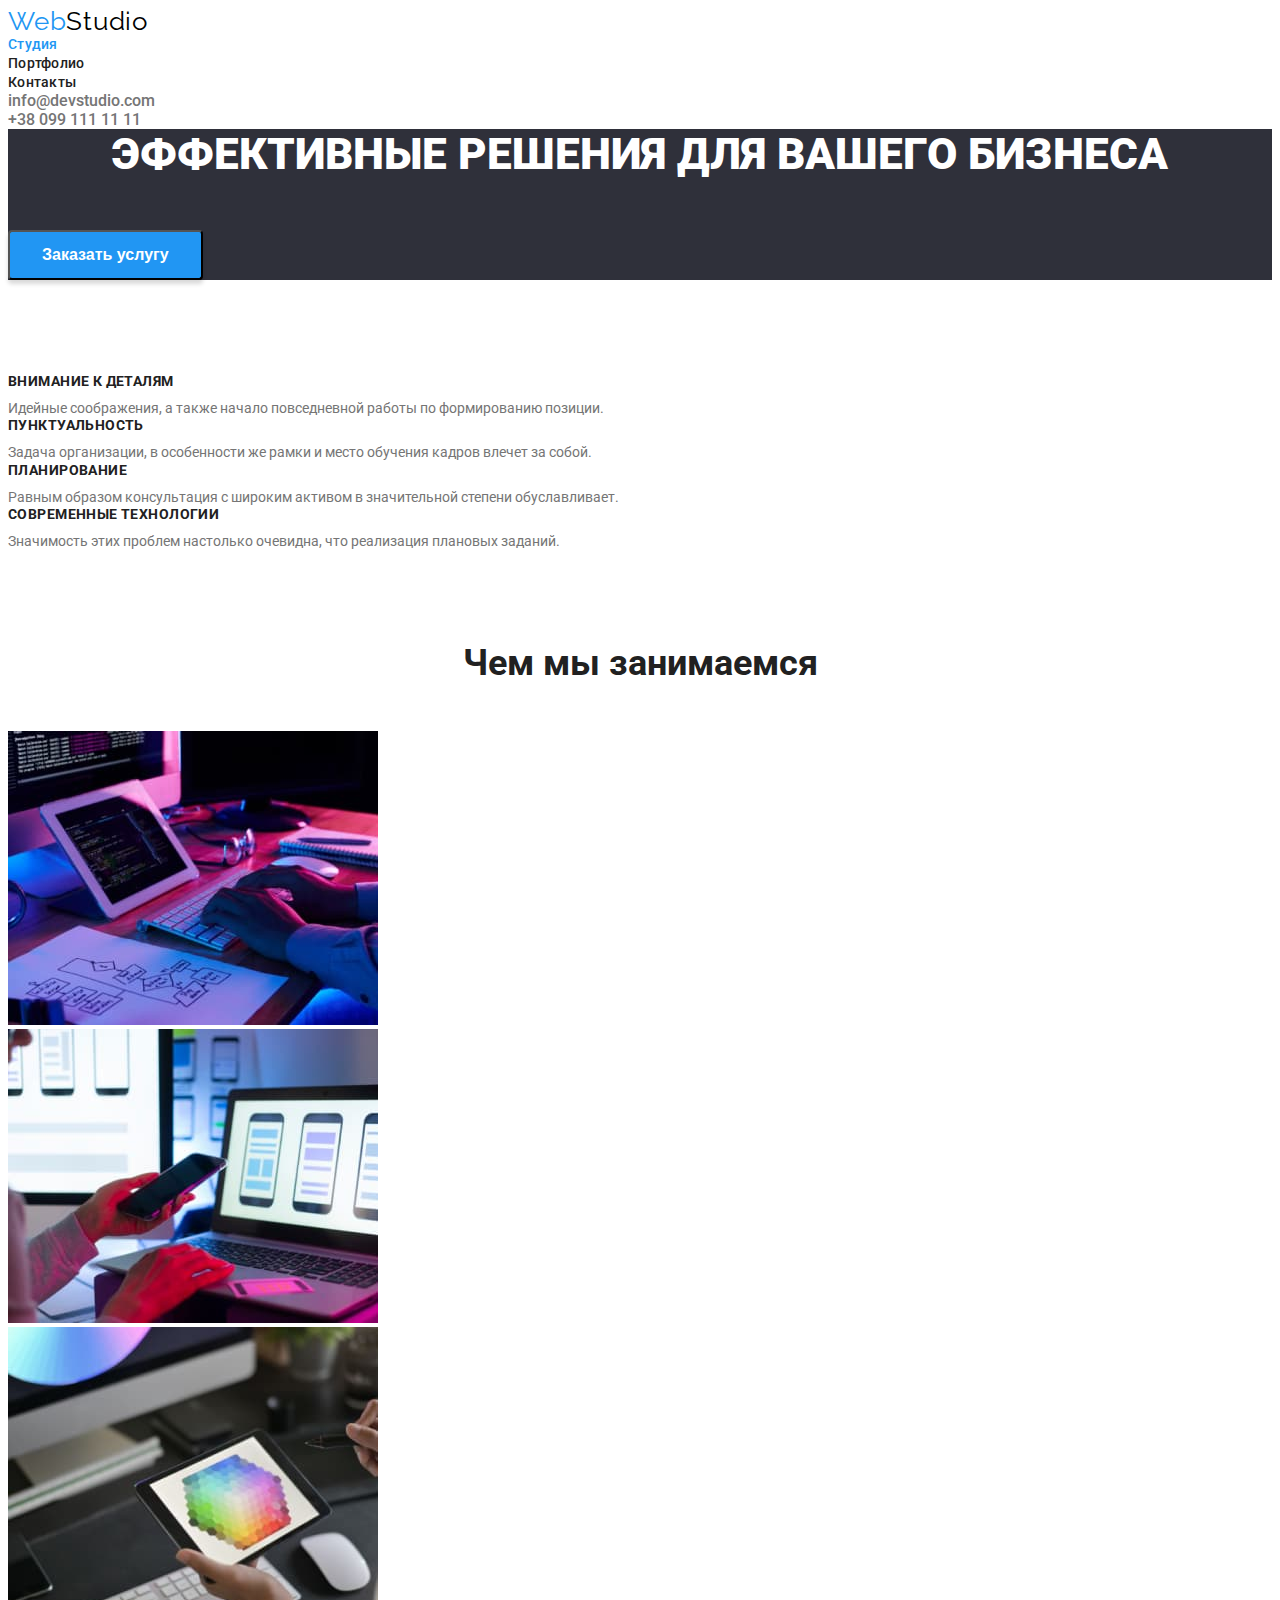
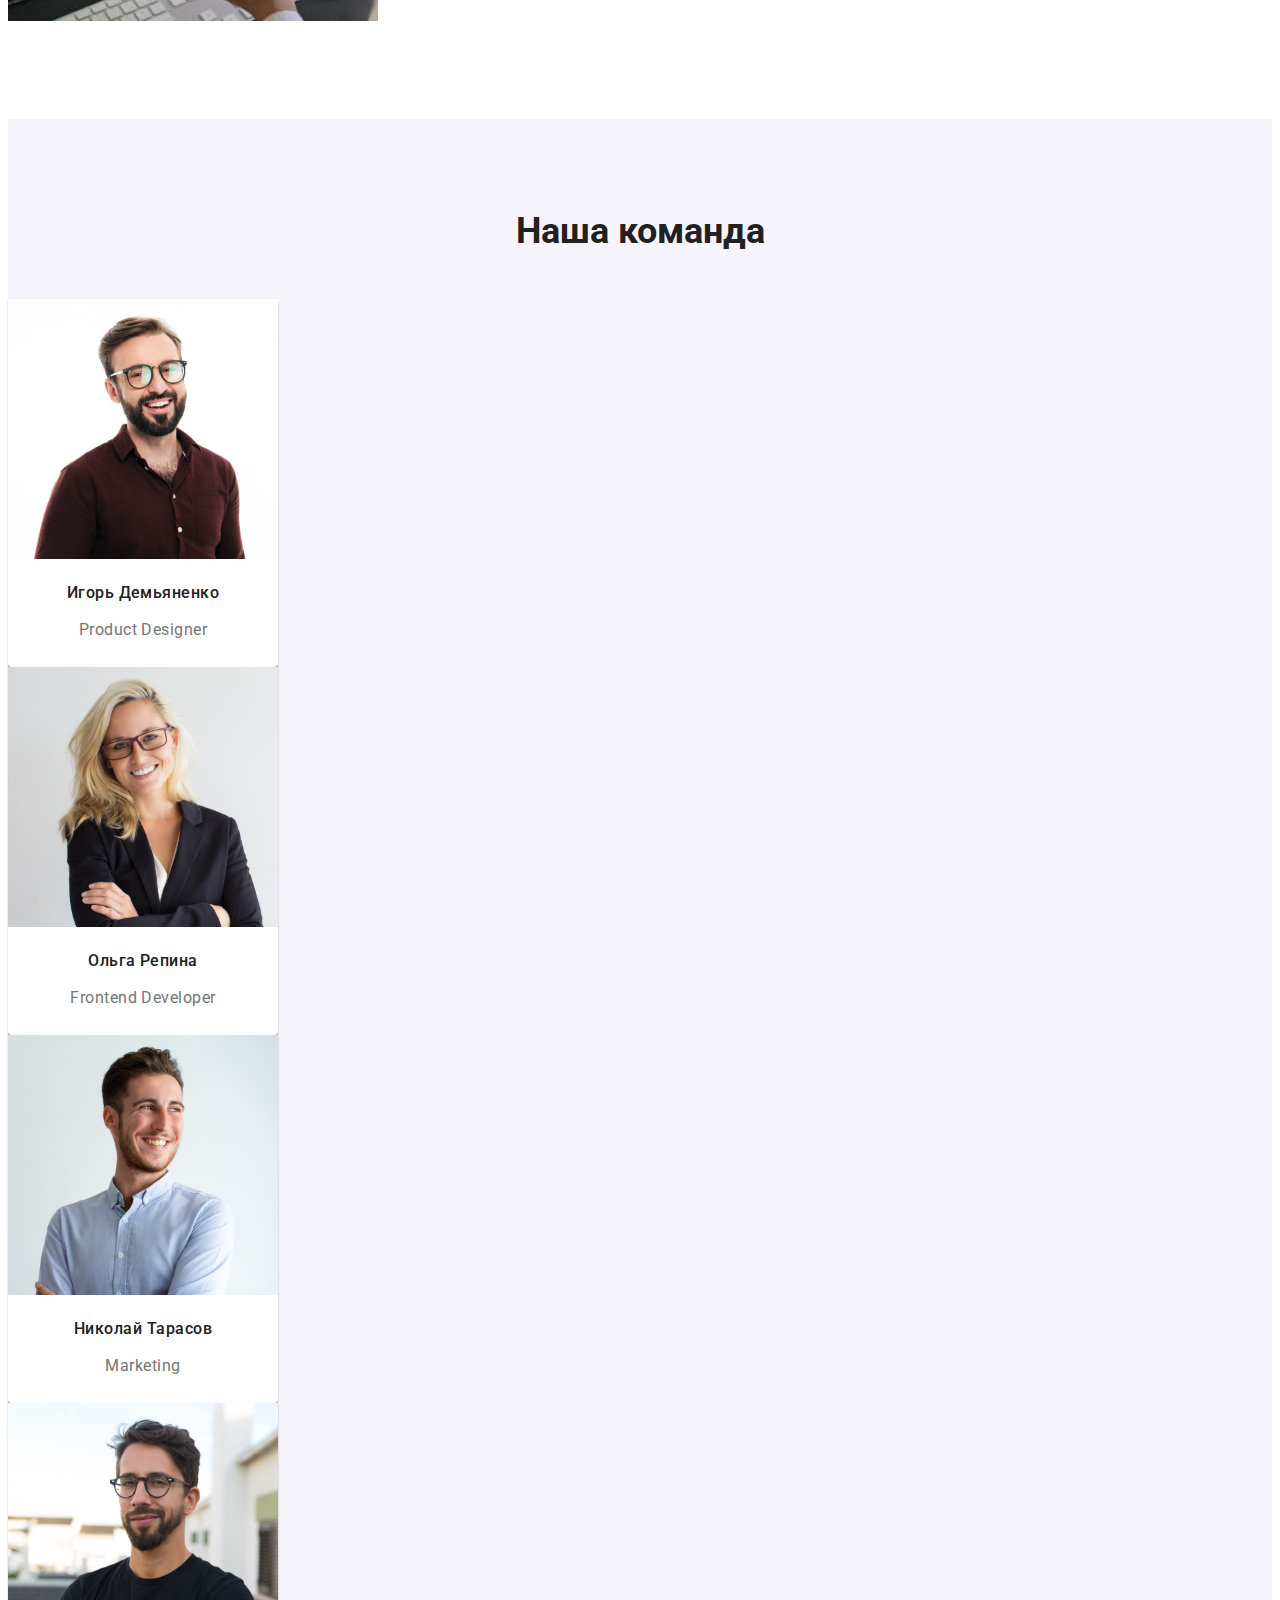
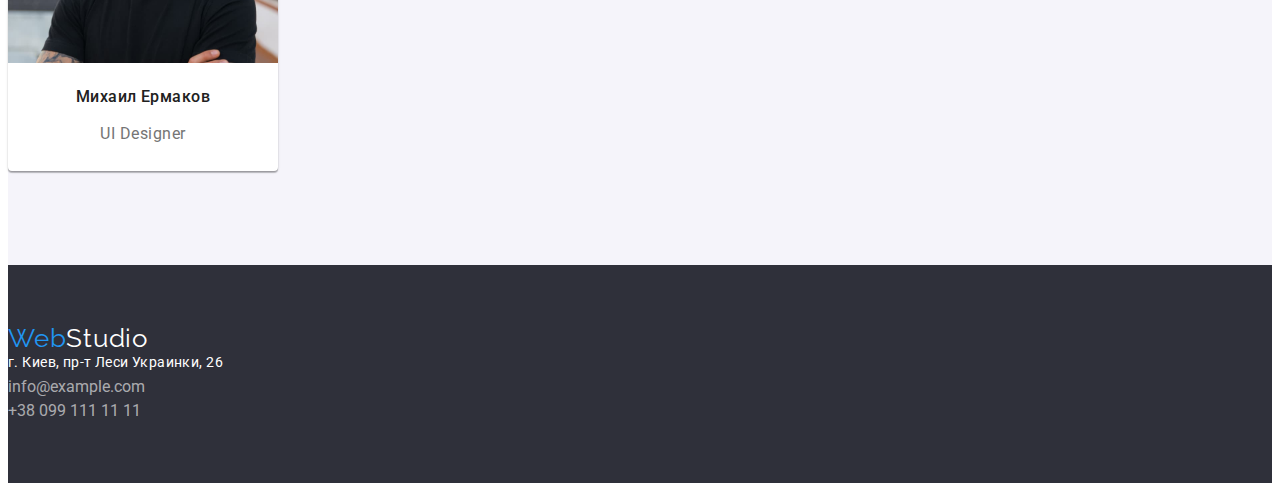
==== commit 5494029c: "finished him" ====
--- a/index.html
+++ b/index.html
@@ -4,7 +4,6 @@
     <meta charset="UTF-8">
     <meta name="viewport" content="width=, initial-scale=1.0">
     <link rel="stylesheet" href="./css/styles.css">
-    <!-- <link rel="stylesheet" href=".css/normalize.css"> -->
     <link rel="preconnect" href="https://fonts.gstatic.com">
     <link href="https://fonts.googleapis.com/css2?family=Raleway:wght@700&family=Roboto:wght@400;500;700;900&display=swap" rel="stylesheet">
     <title>Студия</title>
--- a/css/styles.css
+++ b/css/styles.css
@@ -4,6 +4,7 @@
     --text-color-primary: #212121;
     --text-color-secondary: #757575;
     --text-color-adrress-op60: rgba(255, 255, 255, 0.6);
+    --set-gap94: 94px;
     font-family: 'Roboto', sans-serif;
 }
 
@@ -11,29 +12,48 @@
     text-decoration: none;
 }
   
-ul {
-    list-style: none;
-}
-
-.logo .logo-brand {
-    font-family: 'Raleway', sans-serif;
-    font-size: 26px;
-    line-height: 31px;
-}
-
-.logo {
-    color: #000000;
-    font-family: 'Raleway', sans-serif;
-    font-size: 26px;
-}
-
-.logo-brand {
-    color: var(--brand-color)
-}
-
 ul {
     list-style: none;
     padding: 0;
+    margin: 0;
+}
+  
+h1,
+h3,
+p,
+.product-title {
+    margin: 0;
+}
+  
+h2 {
+    margin-top: 0;
+    margin-bottom: 50px;
+}
+  
+button {
+    cursor: pointer;
+}
+
+.logo,
+.logo-brand {
+    font-family: 'Raleway', sans-serif;
+    font-weight: 400;
+    font-size: 26px;
+    line-height: 100%;
+    letter-spacing: 0.03em;
+}
+
+.logo {
+    color: #000000;
+}
+
+.logo-brand {
+    color: var(--brand-color)
+}
+
+ul {
+    list-style: none;
+    padding: 0;
 }
 
 #current {
@@ -45,7 +65,7 @@
     text-decoration: none;
     font-weight: 500;
     font-size: 14px;
-    line-height: 16px;
+    line-height: 100%;
     letter-spacing: 0.02em;  
 }
 
@@ -71,7 +91,7 @@
     font-weight: 900;
     text-transform: uppercase;
     font-size: 44px;
-    line-height: 60px;
+    line-height: 116%;
     text-align: center;
 }
 
@@ -80,7 +100,7 @@
     color: var(--background-color);
     font-weight: 700;
     font-size: 16px;
-    line-height: 30px;
+    line-height: 160%;
     box-shadow: 0px 4px 4px rgba(0, 0, 0, 0.15);
     border-radius: 4px;
     padding: 10px 32px;
@@ -91,27 +111,42 @@
     color: var(--text-color-primary);
 }
 
+.preferences,
+.team,
+.whatwedo,
+.section-btn {
+    padding-bottom: var(--set-gap94);
+}
+
+.preferences,
+.team,
+.section-btn {
+    padding-top: var(--set-gap94);
+}
+
 .preferences h3 {
     color: var(--text-color-primary);
     font-weight: 700;
     font-size: 14px;
-    line-height: 16px;
+    line-height: 100%;
     letter-spacing: 0.03em;
     text-transform: uppercase;
+    margin-bottom: 10px;
 }
 
 .preferences p {
     color: var(--text-color-secondary);
     font-weight: 400;
     font-size: 14px;
-    line-height: 24px;
-}
-
-.whatwedo h2 {
+    line-height: 146%;
+}
+
+.whatwedo h2,
+.team h2 {
     color: var(--text-color-primary);
     font-weight: 700;
     font-size: 36px;
-    line-height: 42px;
+    line-height: 100%;
     text-align: center;
 }
 
@@ -127,42 +162,38 @@
     border-radius: 0px 0px 4px 4px;
 }
 
-.team h2 {
-    color: var(--text-color-primary);
-    font-weight: 700;
-    font-size: 36px;
-    line-height: 42px;
+.team h4,
+.team p {
+    font-size: 16px;
+    line-height: 100%;
+    letter-spacing: 0.03em;
     text-align: center;
-}
+} 
 
 .team h4 {
     color: var(--text-color-primary);
     font-weight: 500;
-    font-size: 16px;
-    line-height: 19px;
-    letter-spacing: 0.03em;
-    text-align: center;
 }
 
 .team p {
     color: var(--text-color-secondary);
     font-weight: 400;
-    font-size: 16px;
-    line-height: 19px;
-    letter-spacing: 0.03em;
-    text-align: center;
 }
 
 #footer {
     background-color: #2F303A;
-    padding: 60px 215px;
-}
-
-#footer p {
+    padding-top: 60px;
+    padding-bottom: 60px;
+}
+
+.logo-footer {
+    color: var(--background-color);
+    margin-bottom: 20px;
     font-family: 'Raleway', sans-serif;
+    font-weight: 400;
     font-size: 26px;
-    line-height: 31px;
-    color: var(--background-color);
+    line-height: 100%;
+    letter-spacing: 0.03em;
 }
 
 #footer .nav-contacts a{
@@ -175,16 +206,11 @@
     color: var(--brand-color);
 }
 
-.logo-brand-footer {
-    color: var(--brand-color);
-}
-
 .address {
     font-style: normal;
     font-weight: 400;
-    line-height: 24px;
-    font-size: 14px;
-    line-height: 24px;
+    line-height: 171%;
+    font-size: 14px;
     letter-spacing: 0.03em;
     color: var(--background-color);
 }
@@ -193,18 +219,23 @@
     display: none;
 }
 
+.btn-list {
+    margin-bottom: 50px;
+}
+
 .button {
     background-color: #F5F4FA;
     color: var(--text-color-primary);
     width: fit-content;
-    border: 1px solid;
     padding: 6px 22px;
     border-radius: 4px;
-}
-
-.button:hover {
+    border: none;
+}
+
+.button:hover, :focus {
     background-color: var(--brand-color);
     color: var(--background-color);
+    box-shadow: 0px 3px 1px rgba(0, 0, 0, 0.1), 0px 1px 2px rgba(0, 0, 0, 0.08), 0px 2px 2px rgba(0, 0, 0, 0.12);
 }
 
 .products {
@@ -213,18 +244,20 @@
     background-color: var(--background-color);
 }
 
+.product-desc {
+    padding: 20px 24px;
+}
+
 .product-title {
     font-weight: 700;
     font-size: 18px;
-    line-height: 36px;
-    color: var(--text-color-primary);
-    text-align: center;
+    line-height: 171%;
+    color: var(--text-color-primary);
 }
 
 .product-description {
     font-weight: 400;
     font-size: 16px;
-    line-height: 30px;
-    color: var(--text-color-secondary);
-    text-align: center;
+    line-height: 160%;
+    color: var(--text-color-secondary);
 }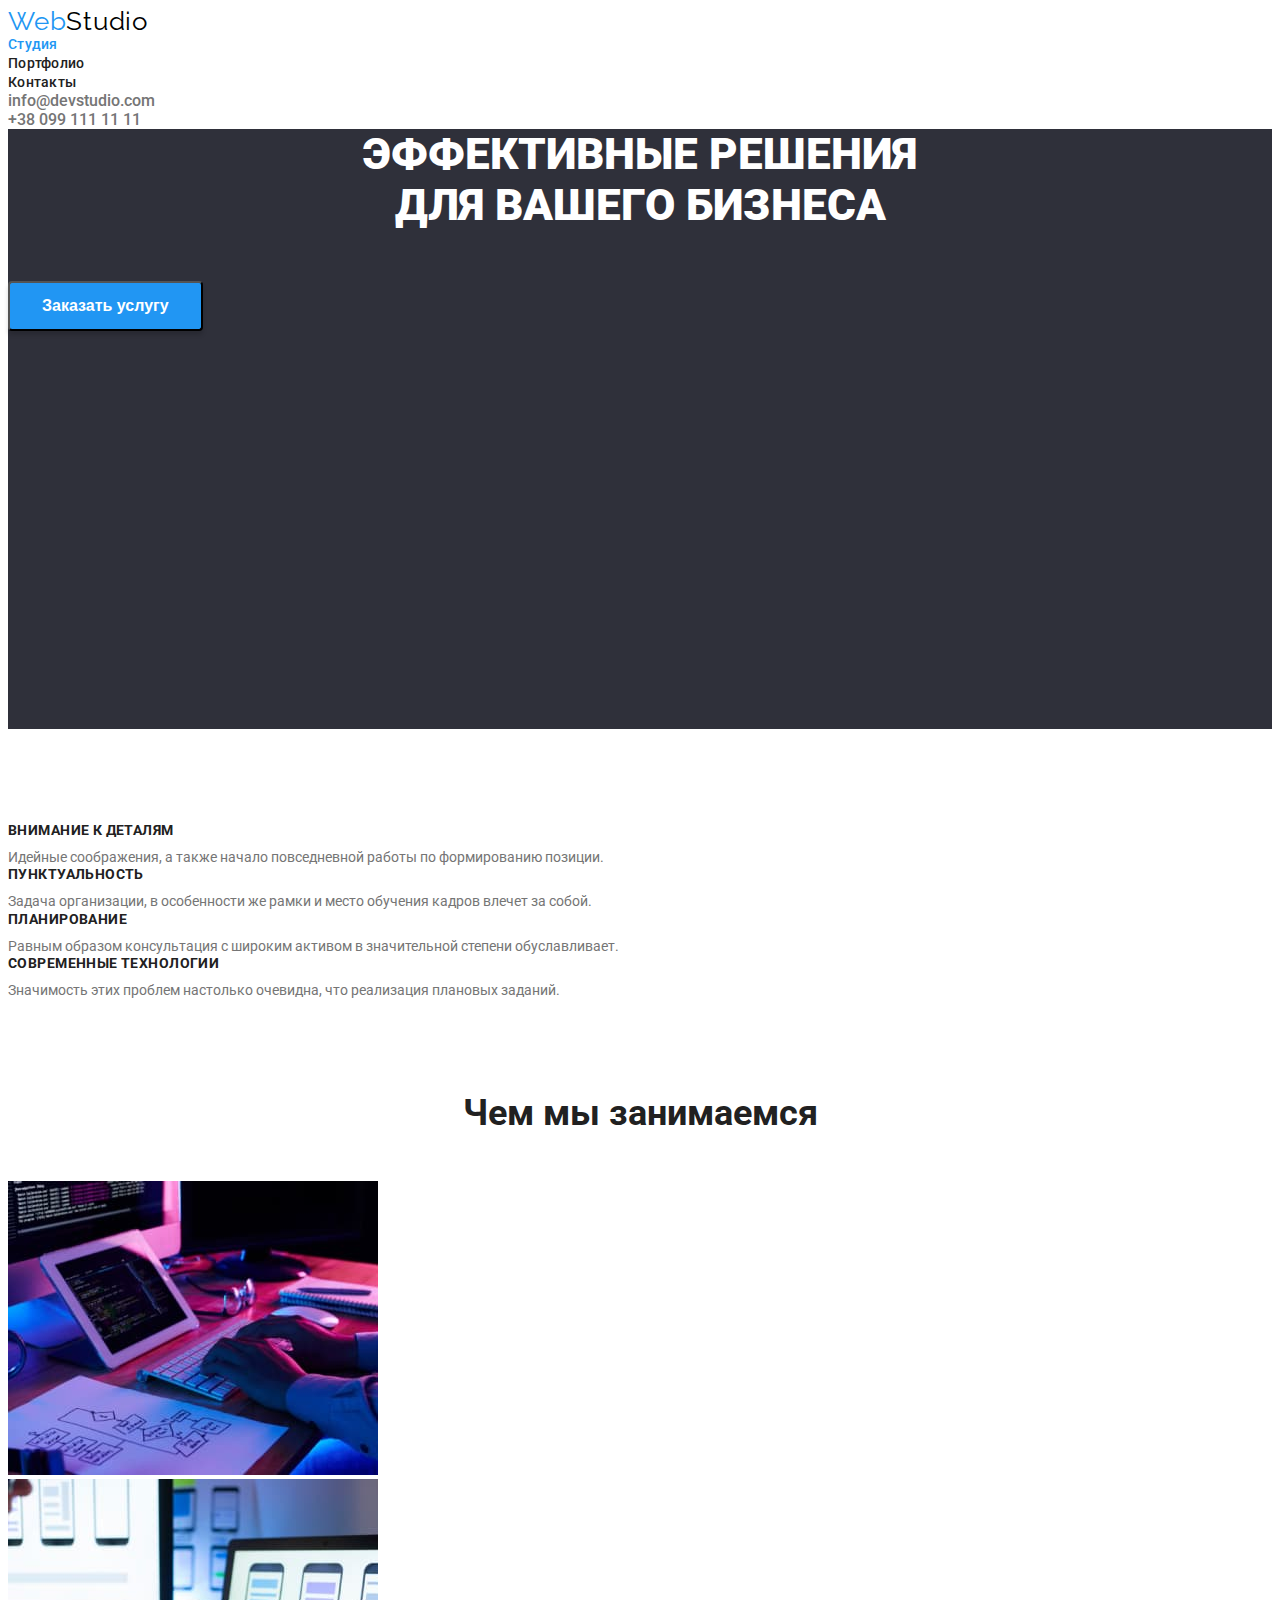
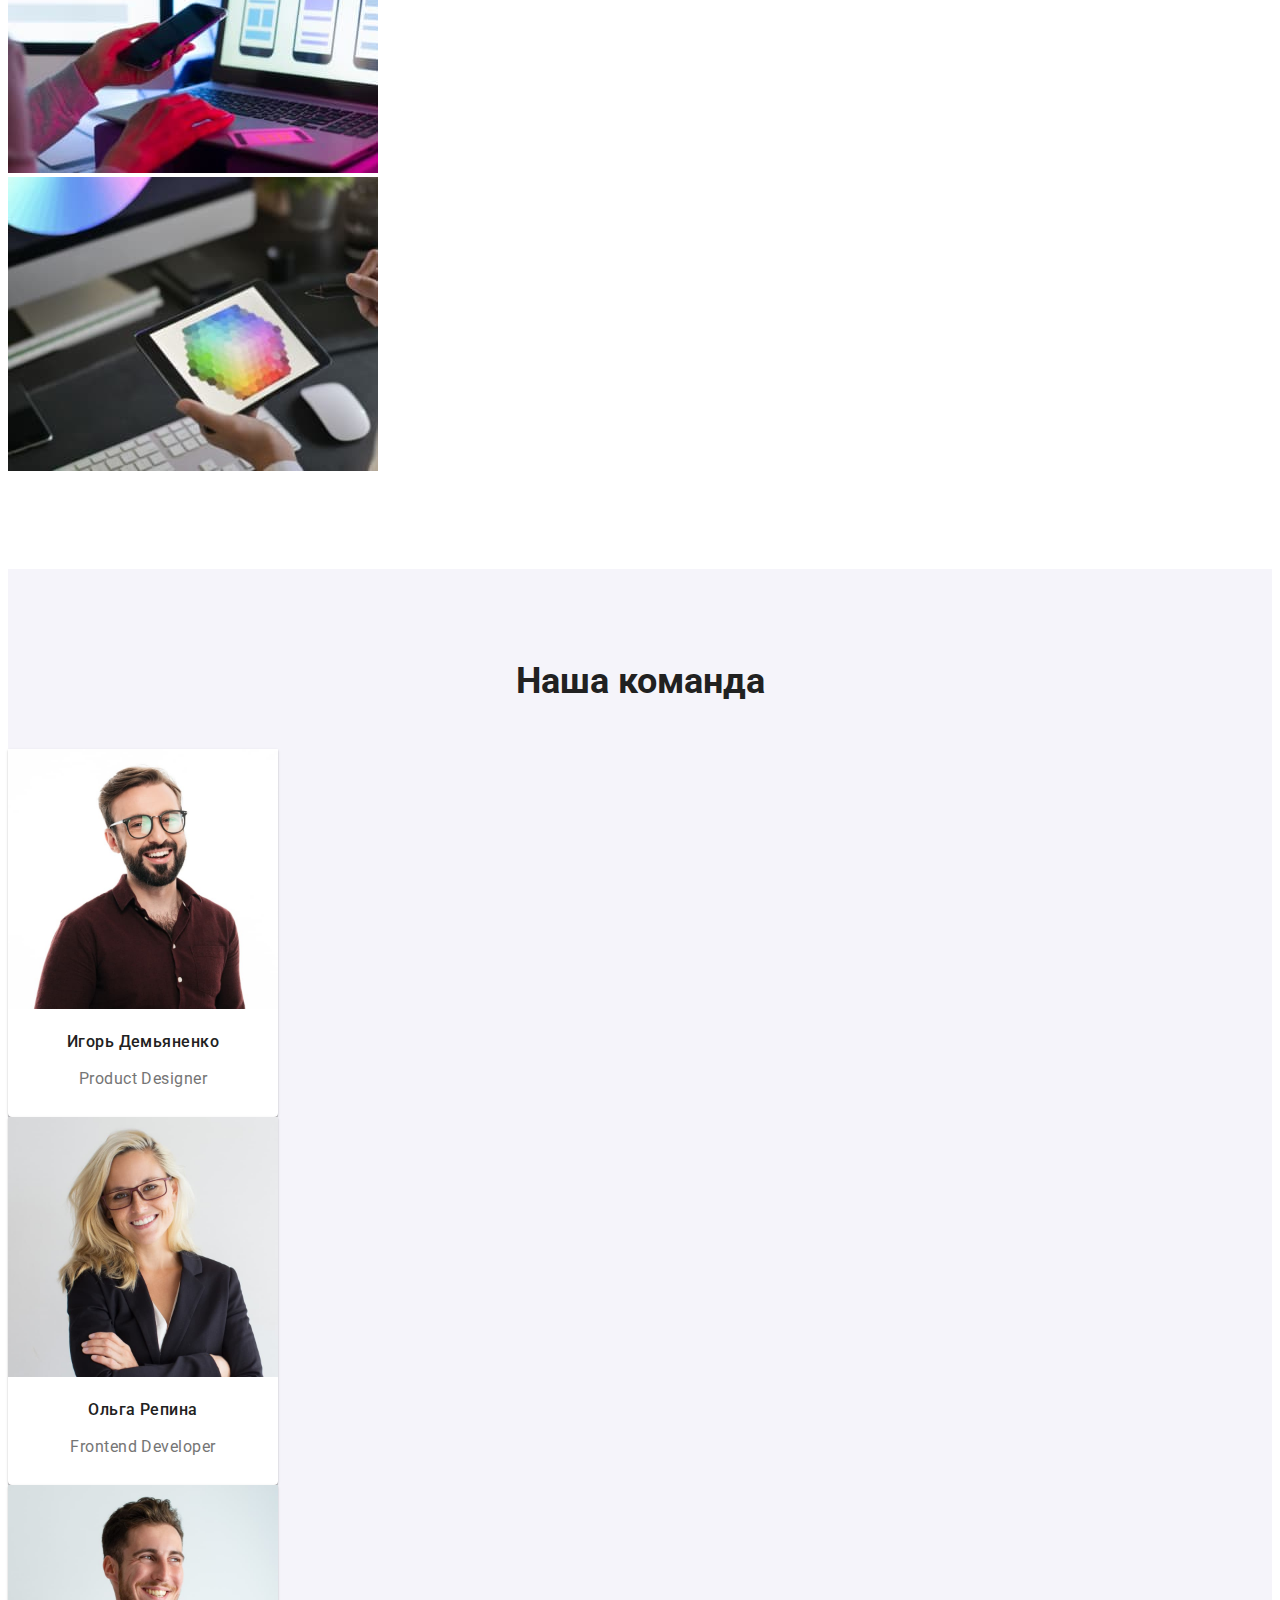
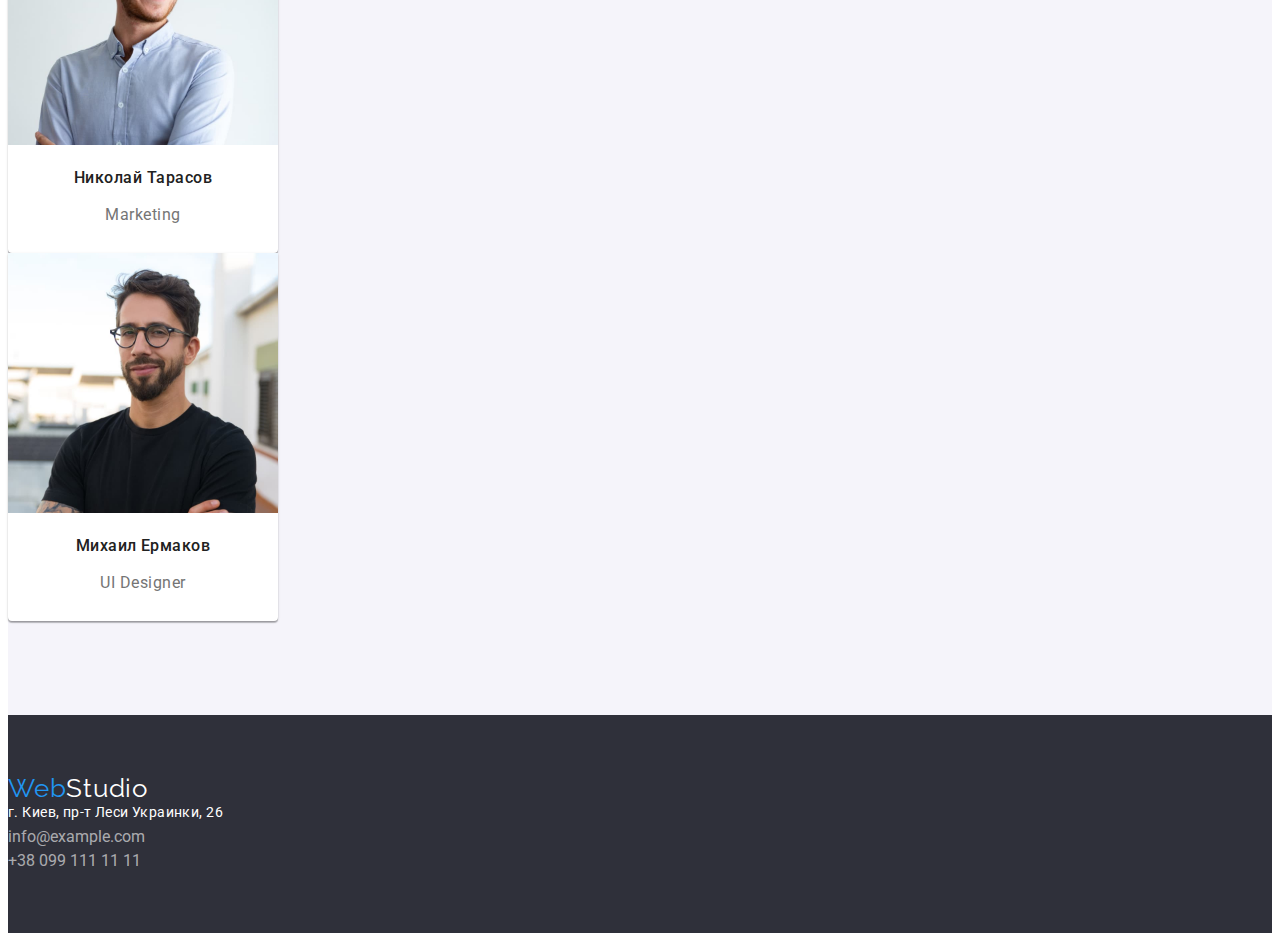
==== commit defae2b4: "added section main banner" ====
--- a/index.html
+++ b/index.html
@@ -2,7 +2,7 @@
 <html lang="ru">
 <head>
     <meta charset="UTF-8">
-    <meta name="viewport" content="width=, initial-scale=1.0">
+    <meta name="viewport" content="device-width, initial-scale=1.0">
     <link rel="stylesheet" href="./css/styles.css">
     <link rel="preconnect" href="https://fonts.gstatic.com">
     <link href="https://fonts.googleapis.com/css2?family=Raleway:wght@700&family=Roboto:wght@400;500;700;900&display=swap" rel="stylesheet">
@@ -26,9 +26,9 @@
     </header>
     <main>
         <!--banner container-->
-        <section>
+        <section class="main-banner">
             <div class="banner">
-                <h2 class="banner-slogan">Эффективные решения для вашего бизнеса</h2>
+                <h2 class="banner-slogan">Эффективные решения<br>для вашего бизнеса</h2>
                 <button type="button" class="btn">Заказать услугу</button>
             </div>
         </section>
--- a/css/styles.css
+++ b/css/styles.css
@@ -82,8 +82,9 @@
     color: var(--brand-color);
 }
 
-.banner {
+.main-banner {
     background-color: #2F303A;
+    min-height: 600px;
 }
 
 .banner-slogan {
